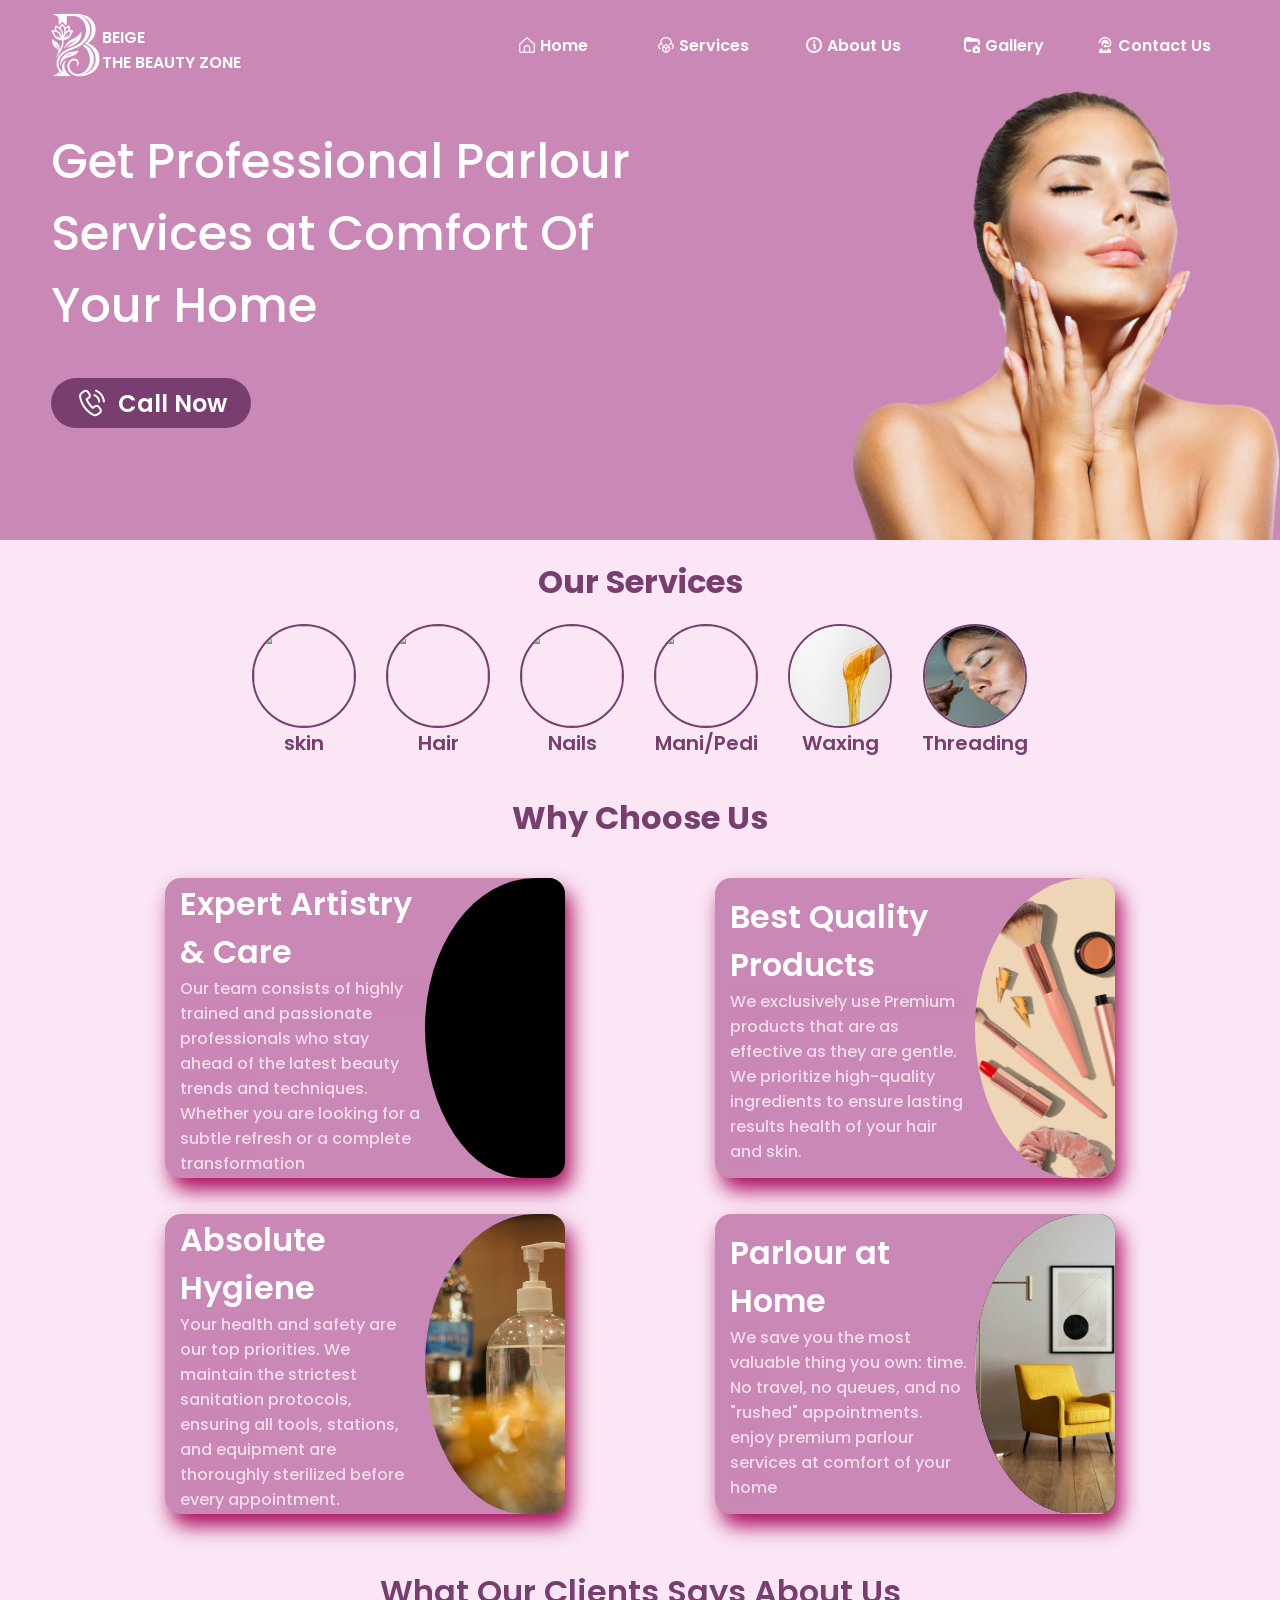
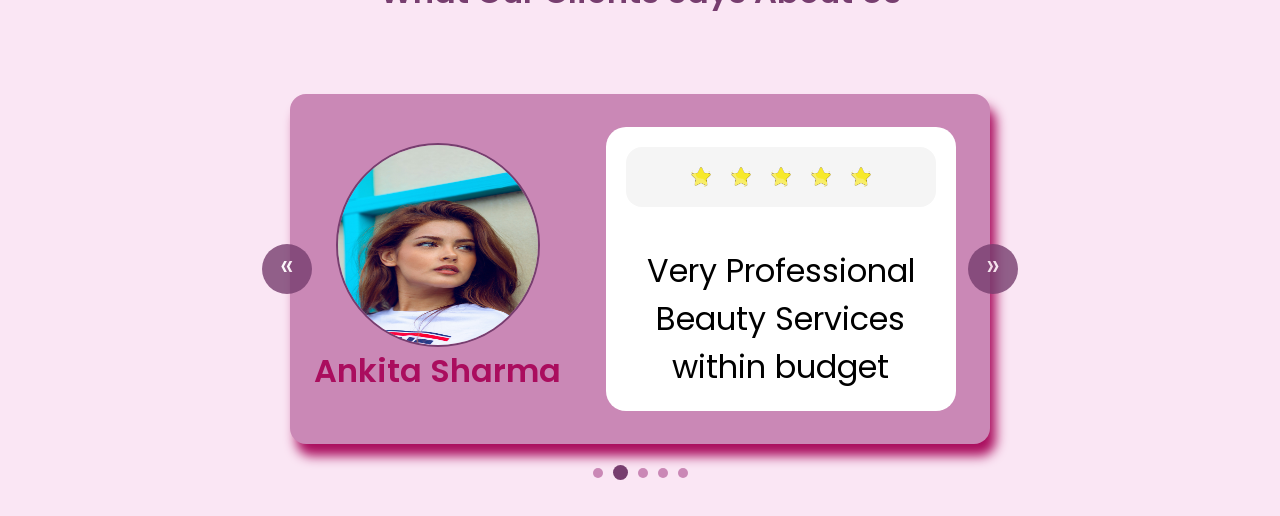
==== index.html @ d98c2f1d "design the testimonial section make it responsive add sliding functionality in testimonial cards des" ====
<!DOCTYPE html>
<html lang="en">

<head>
    <meta charset="UTF-8">
    <meta name="viewport" content="width=device-width, initial-scale=1.0">
    <title>Beige Home</title>
    <link rel="stylesheet" href="style.css">
    <script src="script.js" defer></script>
</head>

<body>
    <div class="loading">
        <h1> Loading Please Wait</h1>
    </div>

    <nav>
        <div class="navContainer">
            <div class="logo">
                <img src="images/logo_beige.png" alt="">
                <div class="logoText">
                    <p>BEIGE</p>
                    <P>THE BEAUTY ZONE</P>
                </div>
            </div>

            <div class="menus">
                <ul>
                    <li><a href=""><img src="images/UI_ICONS/home.png" alt="">Home</a></li>
                    <li><a href=""><img src="images/UI_ICONS/box-headphone.png" alt="">Services</a></li>
                    <li><a href=""><img src="images/UI_ICONS/info.png" alt="">About Us</a></li>
                    <li><a href=""><img src="images/UI_ICONS/folder-camera.png" alt="">Gallery</a></li>
                    <li><a href=""><img src="images/UI_ICONS/customer-service.png" alt="">Contact Us</a></li>
                </ul>

            </div>
            <div class="menuBtn">
                <div class="bar"></div>
                <div class="bar"></div>
                <div class="bar"></div>
            </div>
            <div class="sidebar">
                <ul>
                    <li><a href=""><img src="images/UI_ICONS/home.png" alt="">Home</a></li>
                    <li><a href=""><img src="images/UI_ICONS/box-headphone.png" alt="">Services</a></li>
                    <li><a href=""><img src="images/UI_ICONS/info.png" alt="">About Us</a></li>
                    <li><a href=""><img src="images/UI_ICONS/folder-camera.png" alt="">Gallery</a></li>
                    <li><a href="blank"><img src="images/UI_ICONS/customer-service.png" alt="">Contact Us</a></li>
                </ul>
            </div>
        </div>
    </nav>
    <div class="heroSection">

        <h1 class="heroText"> Get Professional Parlour Services at Comfort Of Your Home</h1>

        <div class="callBtn">
            <img src="images/UI_ICONS/phone (1).png" alt="">
            <p>Call Now</p>
        </div>
    </div>

    <div class="serviceSection">
        <h1>Our Services</h1>
        <div class="serviceContainer">
            <div class="btn">
                <img class="skin round" src="images/servicehome/skin.jpg" loading="lazy"></img>
                <p class="serviceText">skin</p>
            </div>
            <div class="btn">
                <img class="hair round" src="images/servicehome/hair.jpg" loading="lazy"></img>
                <p class="serviceText">Hair</p>
            </div>
            <div class="btn">
                <img class="nails round" src="images/servicehome/nails.jpg" loading="lazy"></img>
                <p class="serviceText">Nails</p>
            </div>
            <div class="btn">
                <img class="mani round" src="images/servicehome/manipedi.jpg" loading="lazy"></img>
                <p class="serviceText">Mani/Pedi</p>
            </div>
            <div class="btn">
                <img class="waxing round" src="images/servicehome/waxing.jpg" loading="lazy"></img>
                <p class="serviceText">Waxing</p>
            </div>
            <div class="btn">
                <img class="threading round" src="images/servicehome/threading.jpg" loading="lazy"></img>
                <p class="serviceText">Threading</p>
            </div>
        </div>
    </div>

    <div class="section3">
        <h1>Why Choose Us</h1>
        <div class="card_container">
            <div class="card c1">
                <div class="desc">
                    <h1 class="heading">Expert Artistry & Care</h1>
                    <p class="para">Our team consists of highly
                        trained and passionate
                        professionals who stay
                        ahead of the latest beauty
                        trends and techniques.
                        Whether you are looking for
                        a subtle refresh or a complete
                        transformation</p>
                </div>
                <div class="card_image"></div>
            </div>
            <div class="card c2">
                <div class="desc">
                    <h1 class="heading">Best Quality Products</h1>
                    <p class="para">
                        We exclusively use
                        Premium products that are as effective as they are gentle. We prioritize high-quality
                        ingredients to
                        ensure lasting results health of your hair and skin.
                    </p>
                </div>
                <div class="card_image"></div>
            </div>
            <div class="card c3">
                <div class="desc">
                    <h1 class="heading">Absolute Hygiene</h1>
                    <p class="para">Your health and safety are our top priorities.
                        We maintain the strictest sanitation protocols,
                        ensuring all tools, stations, and equipment are
                        thoroughly sterilized before every appointment. </p>
                </div>
                <div class="card_image"></div>
            </div>
            <div class="card c4">
                <div class="desc">
                    <h1 class="heading">Parlour at Home</h1>
                    <p class="para">We save you the most valuable thing you own: time.
                        No travel, no queues, and no "rushed" appointments.
                        enjoy premium parlour services at comfort of your home </p>
                </div>
                <img class="card_image">
            </div>
        </div>
    </div>
    </div>
    <!-- Testimonial section design -->

    <div class="testimonial_section">
        <h1>What Our Clients Says About Us</h1>
        <div class="testimonial_container_1">
            <div class="prev">&laquo; </div>
            
                <div class="cardslides display fade">
                    <div class="customer_info">
                        <img src="images/testimonial/ayo-ogunseinde-6W4F62sN_yI-unsplash (1).jpg" alt=""
                            class="customerImage" loading="lazy">
                        <h1 class="cname">Ankita Sharma</h1>
                    </div>
                    <div class="reviewSection">
                        <div class="reviewStar">
                            <img src="images/testimonial/—Pngtree—gold star clipart vector_9101908.png" alt="">
                            <img src="images/testimonial/—Pngtree—gold star clipart vector_9101908.png" alt="">
                            <img src="images/testimonial/—Pngtree—gold star clipart vector_9101908.png" alt="">
                            <img src="images/testimonial/—Pngtree—gold star clipart vector_9101908.png" alt="">
                            <img src="images/testimonial/—Pngtree—gold star clipart vector_9101908.png" alt="">
                        </div>
                        <div class="review_text">Very Professional
                            Beauty Services
                            within budget
                        </div>
                    </div>
                </div>
                <div class="cardslides fade">
                    <div class="customer_info">
                        <img src="images/testimonial/ayo-ogunseinde-6W4F62sN_yI-unsplash (1).jpg" alt=""
                            class="customerImage" loading="lazy">
                        <h1 class="cname">Ankita Sharma</h1>
                    </div>
                    <div class="reviewSection">
                        <div class="reviewStar">
                            <img src="images/testimonial/—Pngtree—gold star clipart vector_9101908.png" alt="">
                            <img src="images/testimonial/—Pngtree—gold star clipart vector_9101908.png" alt="">
                            <img src="images/testimonial/—Pngtree—gold star clipart vector_9101908.png" alt="">
                            <img src="images/testimonial/—Pngtree—gold star clipart vector_9101908.png" alt="">
                            <img src="images/testimonial/—Pngtree—gold star clipart vector_9101908.png" alt="">
                        </div>
                        <div class="review_text">Very Professional
                            Beauty Services
                            within budget
                        </div>
                    </div>
                </div>
                <div class="cardslides fade">
                    <div class="customer_info">
                        <img src="images/testimonial/ayo-ogunseinde-6W4F62sN_yI-unsplash (1).jpg" alt=""
                            class="customerImage" loading="lazy">
                        <h1 class="cname">Ankita Sharma</h1>
                    </div>
                    <div class="reviewSection">
                        <div class="reviewStar">
                            <img src="images/testimonial/—Pngtree—gold star clipart vector_9101908.png" alt="">
                            <img src="images/testimonial/—Pngtree—gold star clipart vector_9101908.png" alt="">
                            <img src="images/testimonial/—Pngtree—gold star clipart vector_9101908.png" alt="">
                            <img src="images/testimonial/—Pngtree—gold star clipart vector_9101908.png" alt="">
                            <img src="images/testimonial/—Pngtree—gold star clipart vector_9101908.png" alt="">
                        </div>
                        <div class="review_text">Very Professional
                            Beauty Services
                            within budget
                        </div>
                    </div>
                </div>
                <div class="cardslides fade">
                    <div class="customer_info">
                        <img src="images/testimonial/ayo-ogunseinde-6W4F62sN_yI-unsplash (1).jpg" alt=""
                            class="customerImage" loading="lazy">
                        <h1 class="cname">Ankita Sharma</h1>
                    </div>
                    <div class="reviewSection">
                        <div class="reviewStar">
                            <img src="images/testimonial/—Pngtree—gold star clipart vector_9101908.png" alt="">
                            <img src="images/testimonial/—Pngtree—gold star clipart vector_9101908.png" alt="">
                            <img src="images/testimonial/—Pngtree—gold star clipart vector_9101908.png" alt="">
                            <img src="images/testimonial/—Pngtree—gold star clipart vector_9101908.png" alt="">
                            <img src="images/testimonial/—Pngtree—gold star clipart vector_9101908.png" alt="">
                        </div>
                        <div class="review_text">Very Professional
                            Beauty Services
                            within budget
                        </div>
                    </div>
                </div>
                <div class="cardslides fade">
                    <div class="customer_info">
                        <img src="images/testimonial/ayo-ogunseinde-6W4F62sN_yI-unsplash (1).jpg" alt=""
                            class="customerImage" loading="lazy">
                        <h1 class="cname">Ankita Sharma</h1>
                    </div>
                    <div class="reviewSection">
                        <div class="reviewStar">
                            <img src="images/testimonial/—Pngtree—gold star clipart vector_9101908.png" alt="">
                            <img src="images/testimonial/—Pngtree—gold star clipart vector_9101908.png" alt="">
                            <img src="images/testimonial/—Pngtree—gold star clipart vector_9101908.png" alt="">
                            <img src="images/testimonial/—Pngtree—gold star clipart vector_9101908.png" alt="">
                            <img src="images/testimonial/—Pngtree—gold star clipart vector_9101908.png" alt="">
                        </div>
                        <div class="review_text">Very Professional
                            Beauty Services
                            within budget
                        </div>
                    </div>
                </div>
            
            <div class="next">&raquo;</div>
            <div class="dot_container">
                <div class="dot activeDot"></div>
                <div class="dot"></div>
                <div class="dot"></div>
                <div class="dot"></div>
                <div class="dot"></div>
            </div>
        </div>

    </div>


</body>

</html>
---- style.css ----
@import url('https://fonts.googleapis.com/css2?family=Poppins:ital,wght@0,100;0,200;0,300;0,400;0,500;0,600;0,700;0,800;0,900;1,100;1,200;1,300;1,400;1,500;1,600;1,700;1,800;1,900&display=swap');
*{ margin: 0;
 padding: 0;
 font-size: 16px;
}



:root{
    --primary_color:#CA88B6;
    --secondary_color:#FAE6F4;
    --text:white;
    --secondary_text:#FAE6F4;
    --btn_color:#773E6F;
    --shadow1:#AA0D5E;
}



body{
    max-width:100vw;
    /* overflow: hidden; */
    font-family: 'Poppins', sans-serif;
     -webkit-tap-highlight-color: transparent;
     background-color: var(--secondary_color);
    
}
.loading{
    position: fixed;
    display: flex;
    width:100vw;
    height:100vh;
    display:flex;
    justify-content: center;
    align-items: center;
    background-color: var(--btn_color);
    z-index:99999

}

nav{
    max-width:100vw;
    height:10vh;
    background-color: var(--primary_color);
}

.logo{
    display:flex;
    align-items: center;
    /* margin:0 16px */
}

.logo>img{
    width:4vw;
    cursor:pointer
}
.logoText{
    margin-top: 10px;
    color:var(--text);
    font-size: 2rem;
    display: flex;
    flex-direction: column;
    align-items: flex-start ;
    font-weight: 600;
}

.navContainer{
    max-width:100vw;
    height:10vh;
    display: flex;
    align-items: center;
    justify-content: space-between;
    background-color: var(--primary_color);
    margin:   0 4vw;
}
.menus{
    
    display: flex;
    align-items: center;
    justify-content: space-between;
    background: var(--primary_color);
}

.menus>ul{
    
    display: flex;
    align-items: center;
    list-style-type: none;
      
}
.menus>ul>li{
    display: flex;
    justify-content: center;
    
    /* padding:20px 10px; */
   
}
.menus>ul>li:hover{
    background: var(--btn_color);
   
     transition: all 1s ease-in-out;
}
.menus>ul>li>a{
    width:150px;
    height:8vh;
    text-decoration: none;
    color:var(--text);
    display: flex;
    align-items: center;
    justify-content: center;
    gap:5px;
    font-weight: 600;
}

.menus>ul>li>a>img{
    width:16px;
}

.menuBtn>.bar{
    
    width:30px;
    height:5px;
    background-color: #fff;

    border-radius:5px;
}
.menuBtn{
    
    z-index: 999;
    display: flex;
    flex-direction: column;
    gap:5px;
    margin-right:4vw;
    display: none;
    align-items: flex-end;
    cursor: pointer;
}
.bar:nth-child(2){
    width:35px;
    
}

.sidebar{
    transition: all 1s ease;
    position: absolute;
    width:50vw;
    height:100vh;
    top:0vh;
    right:0px;
    display: flex;
    flex-direction: column;
    background-color: var(--primary_color);
    display: none;
    opacity: 0.7;
    backdrop-filter: blur(10px);
    
    
}
.sidebar>ul{
    margin-top:10vh;
    list-style-type: none;
    display: flex;
    flex-direction: column;
    gap:5px;
    align-items: center;
    justify-content: center;
}
.sidebar>ul>li>a>img{
    width:16px;
}
.sidebar>ul>li{
    
   
    cursor: pointer;
}
.sidebar>ul>li:hover{
    background-color: var(--btn_color);
}
.sidebar>ul>li>a{
     width:50vw;
    height: 50px;
    color:var(--text);
    text-decoration: none;
    display: flex;
    align-items: center;
    gap:5px;
    justify-content: center;
    font-weight: 600;
    
}
/* hero Section design */
.heroSection{
    background-color: var(--primary_color);
    max-width: 100vw;
    min-height:50vh;
    background-image: url(images/hero_section_image_mobile.png);
    background-size: contain;
    background-repeat: no-repeat;
    
    background-position:  right bottom ;

}

.heroText{
    margin-left:4vw;
    padding-top: 4vh;
    width: 50vw;
    font-size: 3rem;
    font-weight: 500;
    color:var(--text);
    pointer-events: none;
    user-select: none;
    --webkit-user-select:none;
}

.callBtn{
    width:200px;
    height:50px;
    display: flex;
    background-color: var(--btn_color);
    margin: 4vh 4vw;
    align-items: center;
    justify-content: center;
    border-radius: 50px;
    cursor: pointer;
    user-select: none;
    --webkit-user-select:none;
    gap:10px;
   
}
.callBtn>img{
    width:32px;
}
.callBtn>p{
    font-size: 24px;
    font-weight: 600;
    color:var(--text);
}
.callBtn:hover{
    box-shadow: 4px 6px 4px var(--shadow1);
    position: relative;
    right:-4px;
    transition: 1s ease-in-out; 
}

/* Service Section Design */

.serviceSection{
    padding:2vh 2vw;
    margin-top: 0;
    background-color: var(--secondary_color);
    max-width:100vw ;
    display: flex;
    gap:2vh;
    flex-direction: column;
    justify-content: center;
    align-items: center;
}

.serviceSection>h1{
    font-size: 32px;
    color:var(--btn_color);
}
.serviceContainer{
    max-width: 100vw;
    display: flex;
   
    gap:30px;
    justify-content: space-evenly;
    flex-wrap: wrap;
    
     
    
}

.round{
    width:100px;
    height:100px;
    border:2px solid var(--btn_color);
    border-radius: 50%;
    
}
.round:hover{
    box-shadow: 4px 4px 6px var(--shadow1);
    /* border:3px solid var(--btn_color) */
    position: relative;
    top:-10px;
    transition: ease-in-out;
}
.serviceText{
    
    
    color:var(--btn_color);
    font-size: 20px;
    font-weight: 600;
    display: block;
    padding:0px auto;
    text-align: center;
    justify-content: center;
}
.btn{
    
    display: flex;
    flex-direction: column;
    flex-wrap: wrap;
    align-items: center;
    cursor: pointer;
    user-select: none;
}

/* why choose us section design */
.section3{
    user-select: none;
    -webkit-user-select:none;
    display: flex;
    justify-content: space-between;
    flex-direction: column;
    padding-top: 2vh;
    padding-bottom: 2vh;
}
.section3>h1{
    text-align: center;
    font-size: 32px;
    color: var(--btn_color);
}
.card_container{
    display: flex;
    justify-content: space-evenly;
    gap:4vh;
    flex-wrap: wrap;
    padding : 4vh 4vw;

}
.card{
    user-select: none;
    position: relative;
    
    cursor: pointer;
    width:400px;
    height:300px;
    background: var(--primary_color);
    display: flex;
    justify-content: space-between;
    overflow: hidden;
    border-radius: 16px;
    box-shadow: 6px 12px 20px var(--shadow1);
    
}
.card:hover{
    top:-10px;
    transition: all 5ms ease-out;
    
}
.desc{
    width:60%;
    display: flex;
    flex-direction: column;
    justify-content: center;
    padding:15px;
}
.desc>h1{
    font-size: 32px;
    color:white;
    font-weight: 600;
   
}
.desc>p{
    font-family: poppins;
    font-weight: 500;
    color:white;
    opacity: 0.7;
}
.card_image{
    width:55%;
    height:100%;
    background: #000;
    border-top-left-radius: 100%;
    border-bottom-left-radius: 90% 100%;
    position: absolute;
    object-fit: cover;
    right:-20%;
    ;
    background-size: cover;
    background-position: -80px;
    background-repeat: no-repeat;
   
}
.c1>.card_image{
    background-image: url(images/card_images/makeup-artist-applying-makeup-by-brush.jpg);
}
.c2>.card_image{
    background-image: url(images/card_images/products.jpg);
}
.c3>.card_image{
    background-image: url(images/card_images/hygine.jpg);
     background-position: -150px;
}
.c4>.card_image{
    background-image: url(images/card_images/home.jpg);
}

/* testimonial section design */

.testimonial_section{
    max-width:100vw;
    /* min-height: 50vh; */
    background-color: var(--secondary_color);
    display: flex ;
    flex-direction: column;
    align-items: center;
    margin-bottom: 4vh;


}

.testimonial_section>h1{
    font-size: 32px;
    font-weight: 600;
    color:var(--btn_color);
    max-width: 80vw;
    text-align: center;
    
}
.testimonial_container_1{
    position: absolute;
    margin-top:10vh;
    max-width:100vw;
   
    overflow: hidden;
  
    /* background-color: #fff; */
    display: flex;
    align-items: center;
    justify-content: center;
    margin-bottom: 5vh;
    padding-bottom: 4vh;

}
.cardslides{
    margin:  4vh 0vw;
    width:700px;
    min-height:350px;
    display: flex;
    flex-wrap: wrap;
   
    display: flex;
   align-items: center;
   justify-content: space-evenly;
   background-color: var(--primary_color);
   border-radius: 16px;
   gap: 10px;
   display: none;
   box-shadow: 6px 12px 12px var(--shadow1);
}
.customer_info{
    display:flex;
    flex-direction: column;
    align-items: center;

}
.customerImage{
    width:200px;
    height:200px;
    border-radius: 50%;
    border: 2px solid var(--btn_color)
} 
.cname{
    font-size:32px;
    font-weight: 600;
    color:var(--shadow1);
    text-align: center;
}
.review_text{
    font-size: 32px;
    font-weight: 400;
   text-align: center;
    color:black;
    padding:20px;
}
.reviewStar{
    display: flex;
    justify-content: center;
    gap:20px;
    padding:20px;
    background-color: whitesmoke;
    margin:  20px;
    border-radius: 16px;
}
.reviewStar>img{
    width:20px;
}
.reviewSection{
    width:50%;
    height:90%;
    background-color: var(--text);
    display: flex;
    flex-direction: column;
   
    /* align-items: center; */
    border-radius: 20px;
    margin:10px;

}
.prev,.next{
    width:50px;
    height:50px;
    background-color: #773E6F;
    border-radius: 50%;
    font-size: 30px;
    color: white;
    text-align: center;
    flex-shrink: 0;
    cursor: pointer;
    z-index: 999;
    opacity: 0.8;
}

.prev:hover,.next:hover{
    opacity: 1;
}
.prev{
    position: relative;
    left:22px;
}
.next{
    position: relative;
    right:22px;
}
.dot_container{
    max-width: 100vw;
    display: flex;
    justify-content: center;
    margin: 20px;
    gap:10px;
    position: absolute;
    bottom:-20px;
    padding-bottom: 4vh;
    align-items: center;
    box-sizing: border-box;
}
.dot{
   
    width:10px;
    height:10px;
    background-color: var(--primary_color);
    border-radius: 50%;
}
.activeDot{
    width:15px;
    height:15px;
    background-color:var(--btn_color);
}

.display{
    display:flex;
}
.fade{
    animation-name:fade;
    animation-duration: 1.5s;
}

@keyframes fade{
    0%{
        transform: translateX(100%);
        opacity:0;
    }
    100%{
        transform: translateX((0%));
      
    }

}

@media (max-width:900px){
    .navContainer{
        justify-content: space-between;
   
    }
    .logo{
        margin: 4vw;
    }
    .logo>img{
        width:50px;
    }
    .logo>.logoText{
        font-size: 20px;
    }
    .menus{
        display:none
    }
    .menuBtn{
        display: flex;
    }
    .activeBar{
        display:flex;
    }

    .bar1{
         transition: all 0.5s ease-in-out;
        transform-origin: left 1.5px;
        transform:  rotate(45deg);
    }
    .bar2{
        transition: all 0.5s ease-in-out;
        width:30px; 
        transform-origin: center 5.5px;       
        transform:  rotate(-45deg);
    }
    .mbar{
        display: none;
    }


    /* hero section for small screen */

    .heroSection{
       
        background-size: 60vw;
        
        background-position: bottom right;
    }
    .heroText{
        width: 70vw;
        font-size: 2rem;
        line-height: 3rem ;
        font-weight: 600;
        margin-left: 7vw;
    }
    .callBtn>p{
        font-size: 1rem;
        font-weight: 700;

    }
    .callBtn{
        margin-top:6vh;
        margin-left: 7vw;
        width:200px;
        margin-bottom: 2vh;
    }
    .testimonial_container_1{
        max-width:100vw;
    }

    /* making the testiomonial side responsive */
    .cardslides{
        width:80vw;
        /* background-color: #fff; */

        
    }
    .customer_info{
        margin-top: 20px;
    }
    .reviewSection{
        width:90%;
        margin-bottom: 20px;
    }
    .prev{
        left: 20px;
    }
    .next{
        right:20px
    }
}
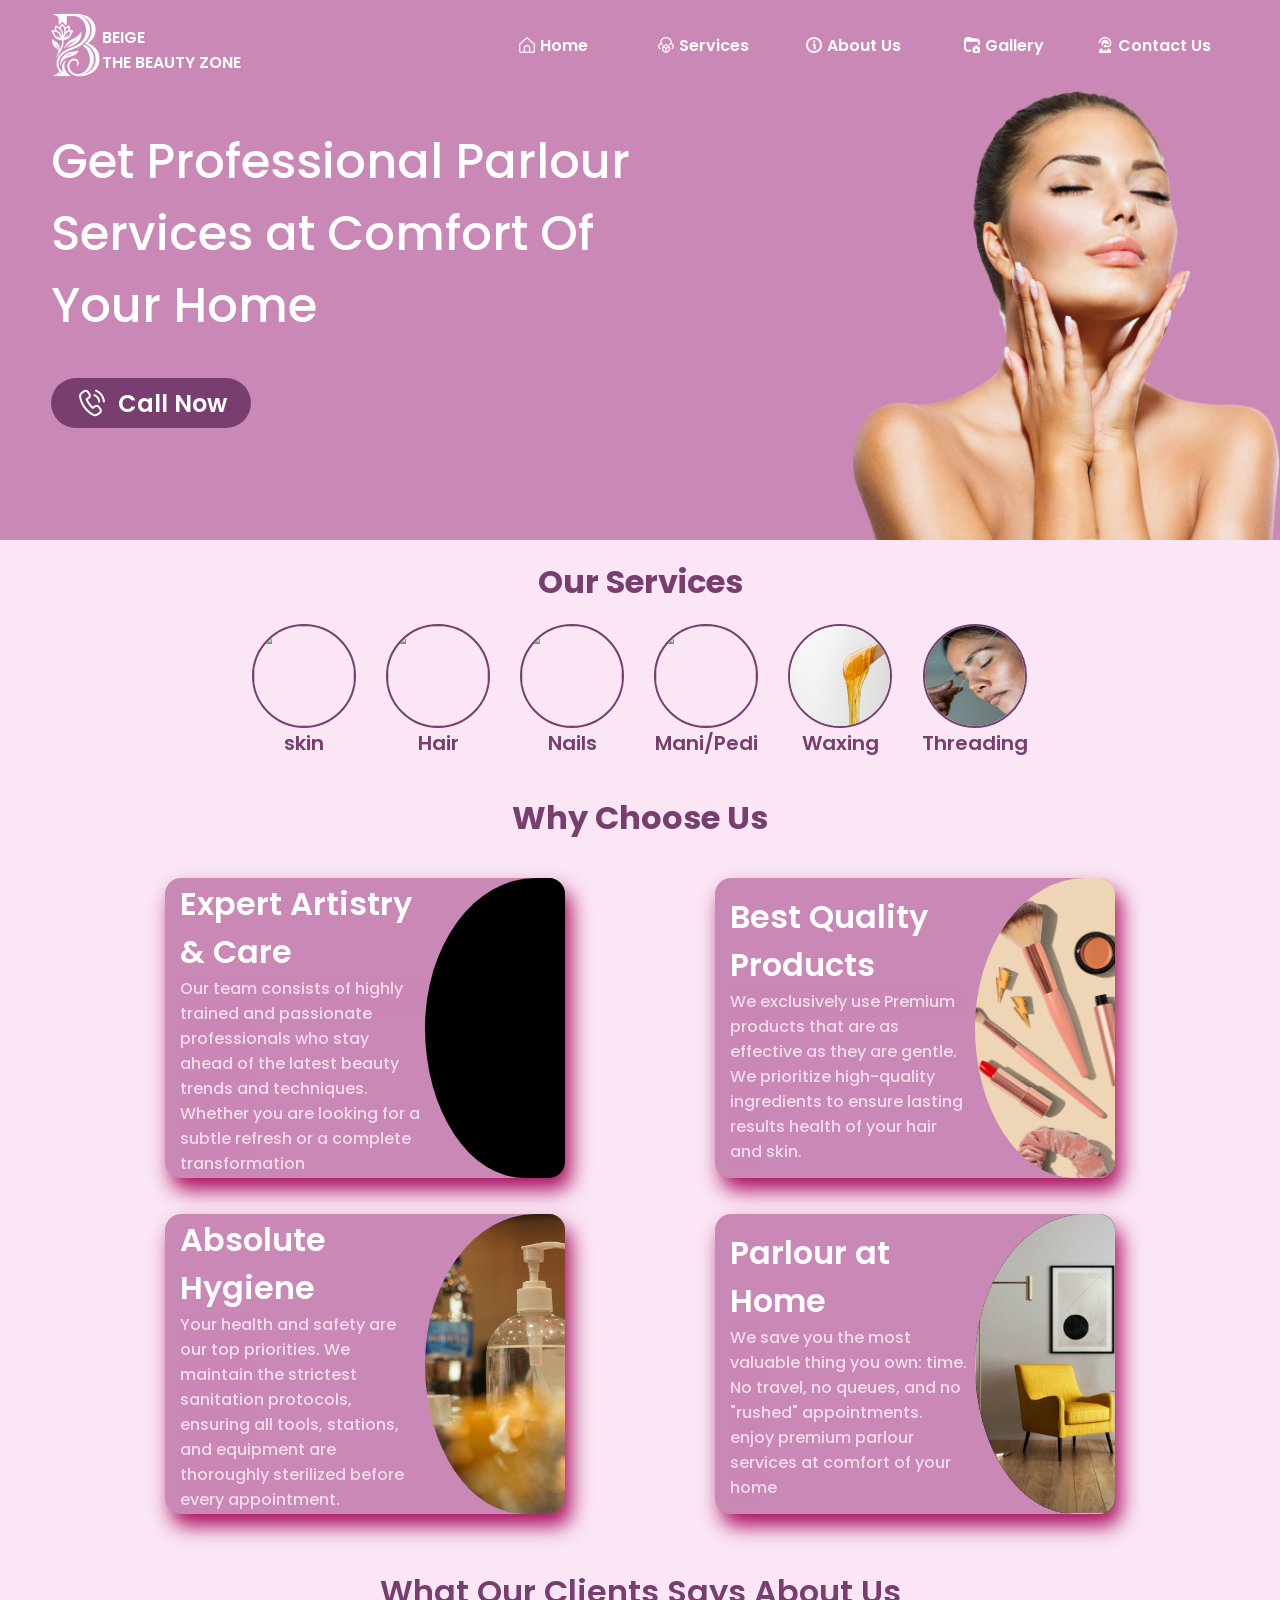
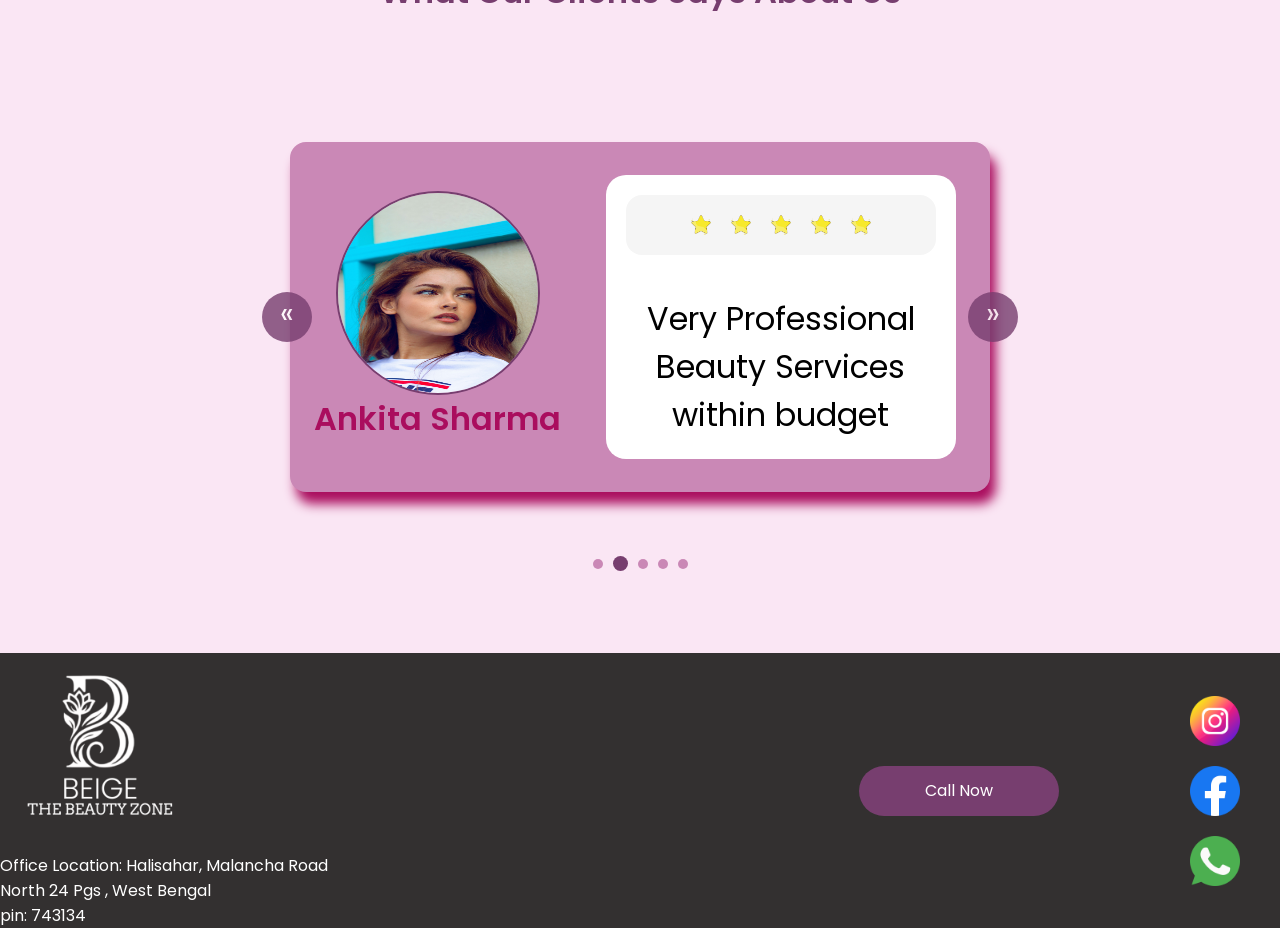
==== commit 4aca6651: "Footer Section Designed for home Page" ====
--- a/index.html
+++ b/index.html
@@ -250,17 +250,39 @@
                 </div>
             
             <div class="next">&raquo;</div>
-            <div class="dot_container">
+           
+        </div>
+         <div class="dot_container">
                 <div class="dot activeDot"></div>
                 <div class="dot"></div>
                 <div class="dot"></div>
                 <div class="dot"></div>
                 <div class="dot"></div>
             </div>
-        </div>
-
-    </div>
-
+
+    </div>
+<footer>
+    <div class="fsection1">
+        <img src="images/footerSection/beigeLogo.png" alt="">
+        <p class="adress">Office Location: 
+            Halisahar,
+            Malancha Road<br>
+            North 24 Pgs ,
+            West Bengal<br>
+            pin: 743134
+        </p>
+        
+    </div>
+    <div class="fsection2">
+        <div class="callBtn">Call Now</div>
+        <div class="social_media">
+            <img src="images/footerSection/instagram.png" alt="" class="insta">
+            <img src="images/footerSection/facebook.png" alt="" class="facebook">
+            <img src="images/footerSection/whatsapp.png " alt="" class="whatsapp">
+        </div>
+
+    </div>
+</footer>
 
 </body>
 
--- a/style.css
+++ b/style.css
@@ -39,9 +39,11 @@
 }
 
 nav{
+   
     max-width:100vw;
     height:10vh;
     background-color: var(--primary_color);
+   
 }
 
 .logo{
@@ -142,7 +144,7 @@
 
 .sidebar{
     transition: all 1s ease;
-    position: absolute;
+    position: fixed;
     width:50vw;
     height:100vh;
     top:0vh;
@@ -153,7 +155,7 @@
     display: none;
     opacity: 0.7;
     backdrop-filter: blur(10px);
-    
+    z-index: 1;
     
 }
 .sidebar>ul{
@@ -422,18 +424,19 @@
     
 }
 .testimonial_container_1{
-    position: absolute;
+    /* position: absolute; */
     margin-top:10vh;
     max-width:100vw;
-   
+    box-sizing: border-box;
     overflow: hidden;
   
     /* background-color: #fff; */
     display: flex;
-    align-items: center;
-    justify-content: center;
-    margin-bottom: 5vh;
-    padding-bottom: 4vh;
+  
+    align-items: center;
+    justify-content: center;
+    margin-bottom: 2vh;
+    
 
 }
 .cardslides{
@@ -495,8 +498,6 @@
     background-color: var(--text);
     display: flex;
     flex-direction: column;
-   
-    /* align-items: center; */
     border-radius: 20px;
     margin:10px;
 
@@ -509,7 +510,6 @@
     font-size: 30px;
     color: white;
     text-align: center;
-    flex-shrink: 0;
     cursor: pointer;
     z-index: 999;
     opacity: 0.8;
@@ -527,13 +527,13 @@
     right:22px;
 }
 .dot_container{
-    max-width: 100vw;
-    display: flex;
-    justify-content: center;
-    margin: 20px;
+    margin-top: -100px;
+    display: flex;
+    justify-content: center;
+    margin: 10px;
     gap:10px;
-    position: absolute;
-    bottom:-20px;
+    /* position: absolute; */
+    bottom:20px;
     padding-bottom: 4vh;
     align-items: center;
     box-sizing: border-box;
@@ -557,6 +557,48 @@
 .fade{
     animation-name:fade;
     animation-duration: 1.5s;
+}
+
+/* footer section design */
+
+footer{
+    max-width: 100vw;
+    box-sizing: border-box;
+    background-color: #333030;
+    display: flex;
+    align-items: center;
+    justify-content: space-between;
+}
+.fsection1{
+    width:40%;
+    color:white;
+    display: flex;
+    align-items: center;
+    flex-wrap: wrap;
+   
+}
+
+.fsection2{
+    width:40%;
+    color:white;
+    display: flex;
+    align-items: center;
+    flex-wrap: wrap;
+    justify-content: space-around;
+}
+.fsection1>img{
+    width: 200px;
+}
+.social_media{
+    display: flex;
+    justify-content: space-evenly;
+    align-items: center;
+    flex-direction: column;
+    gap:20px;
+}
+.social_media>img{
+    width:50px;
+    cursor: pointer;
 }
 
 @keyframes fade{
@@ -661,8 +703,23 @@
     .next{
         right:20px
     }
-}
-
-
-
-
+
+
+    /* footer section mobile devive */
+
+    .fsection1{
+        justify-content: center;
+        gap:20px;
+    }
+    .fsection2{
+        
+        justify-content: center;
+        gap:20px;
+    }
+
+
+}
+
+
+
+
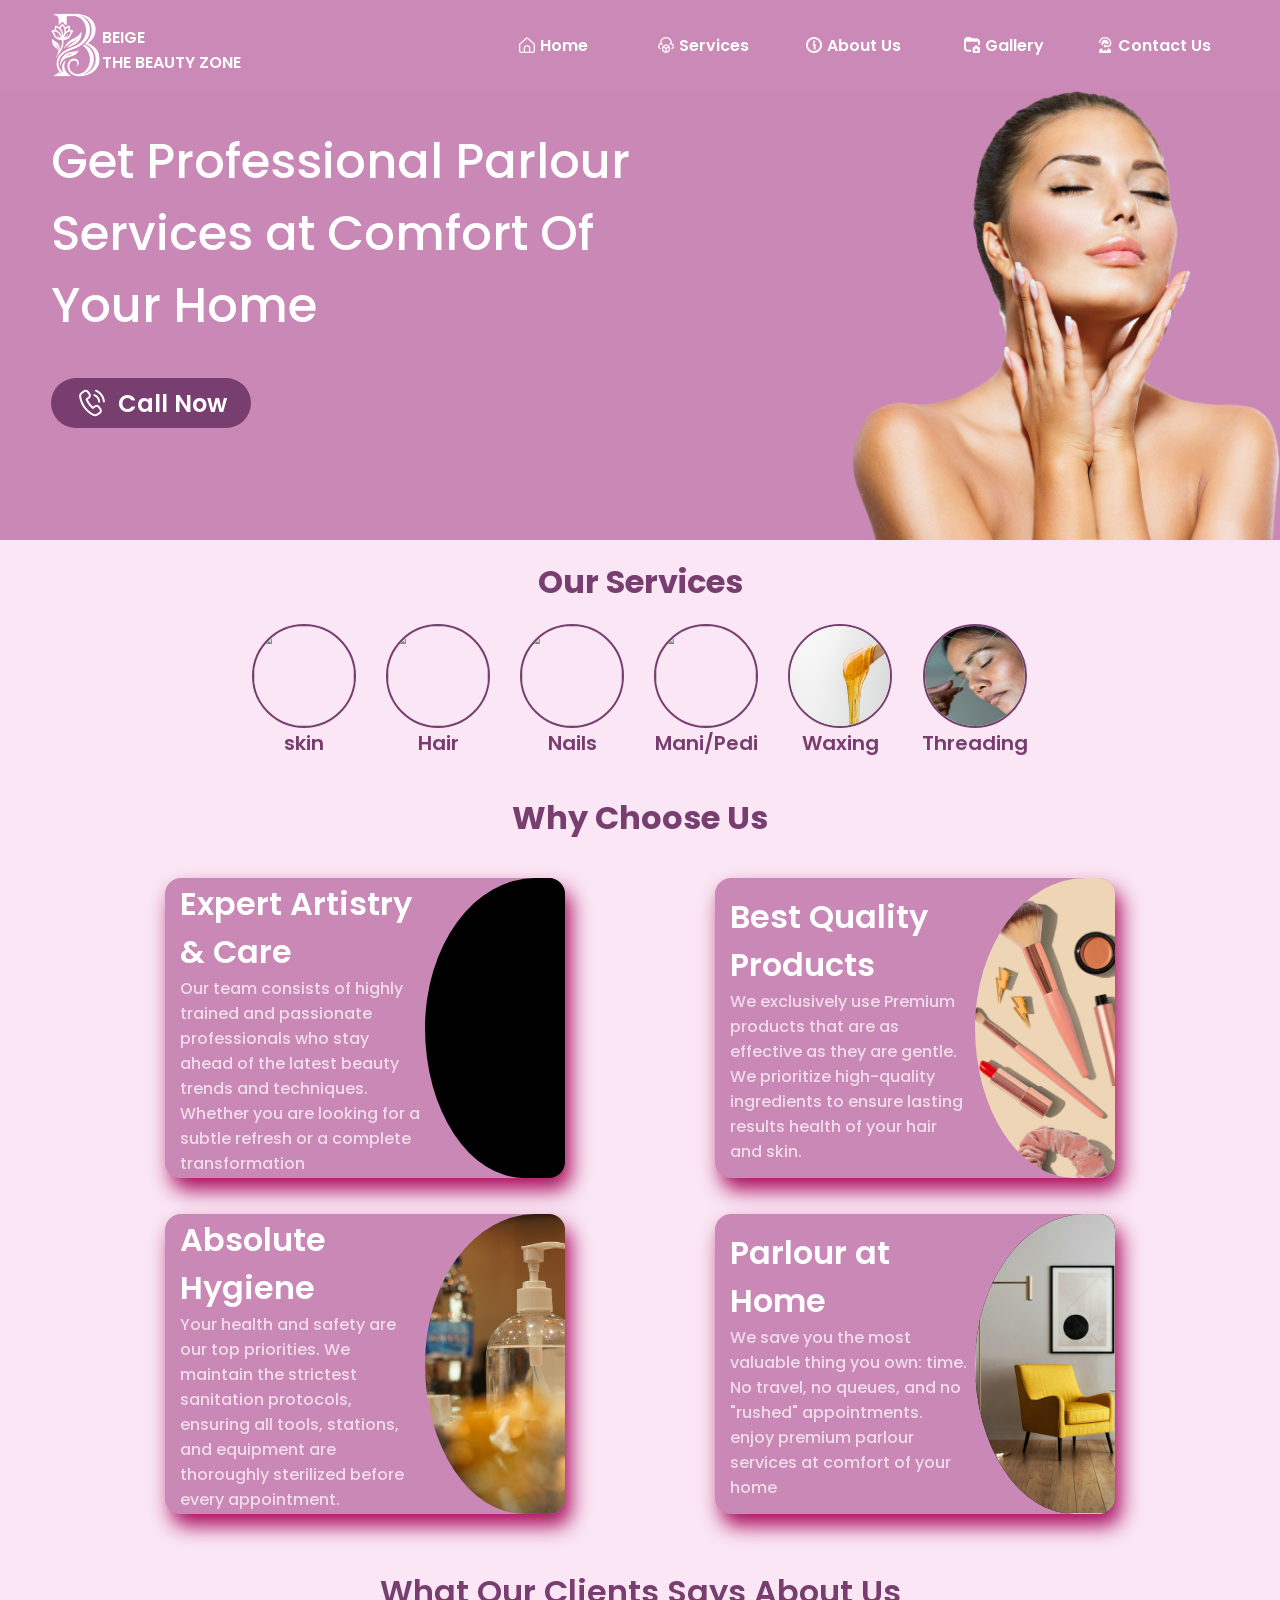
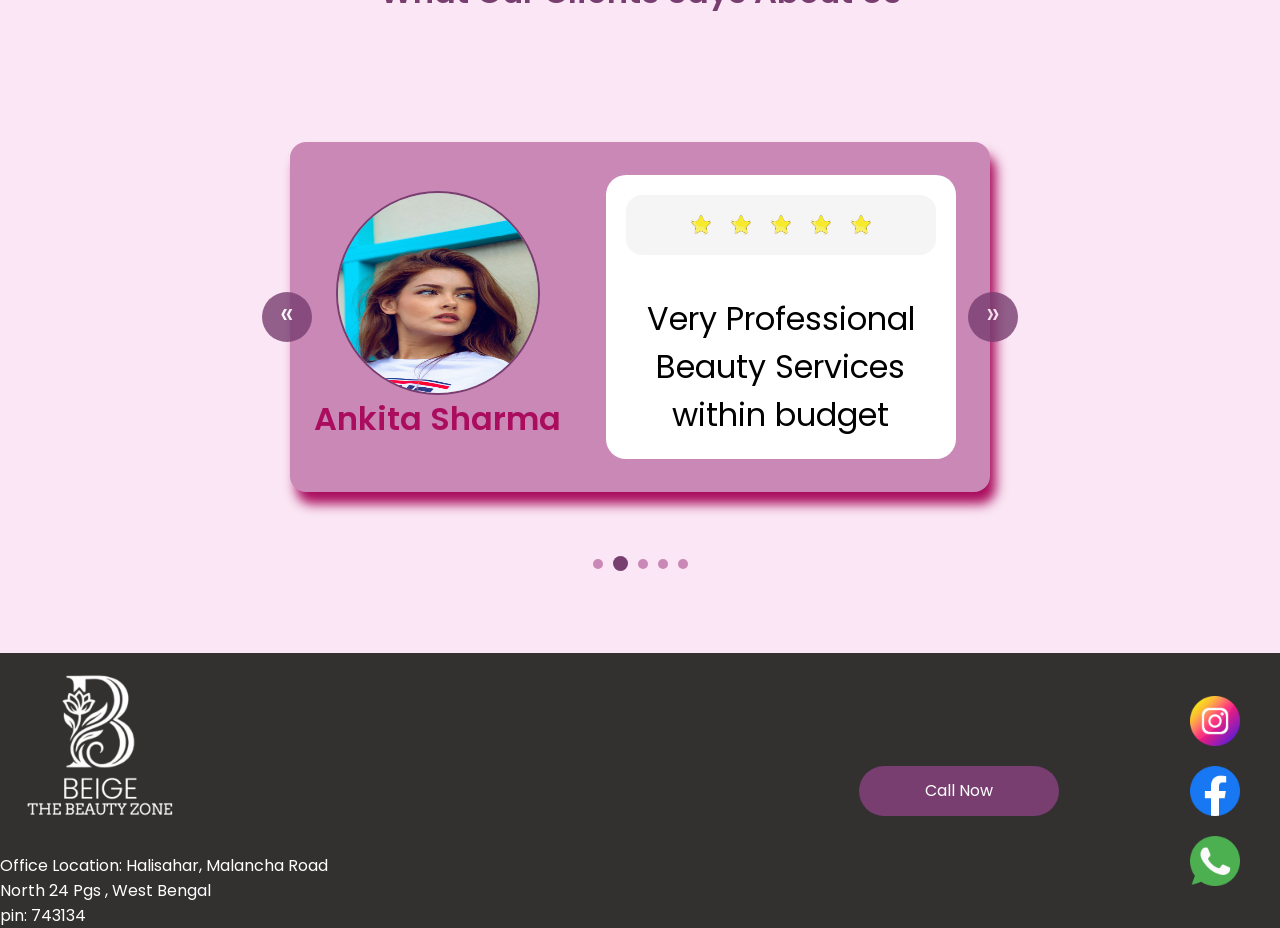
==== commit ed5a14fb: "create separate css and js file for pages and create service page ui" ====
--- a/index.html
+++ b/index.html
@@ -5,14 +5,16 @@
     <meta charset="UTF-8">
     <meta name="viewport" content="width=device-width, initial-scale=1.0">
     <title>Beige Home</title>
-    <link rel="stylesheet" href="style.css">
-    <script src="script.js" defer></script>
+    <link rel="stylesheet" href="./css/style.css">
+    <link rel="stylesheet" href="./css/index.css">
+    <script src="./js/script.js" defer></script>
+    <script src="./js/index.js" defer></script>
 </head>
 
 <body>
-    <div class="loading">
+    <!-- <div class="loading">
         <h1> Loading Please Wait</h1>
-    </div>
+    </div> -->
 
     <nav>
         <div class="navContainer">
@@ -27,7 +29,7 @@
             <div class="menus">
                 <ul>
                     <li><a href=""><img src="images/UI_ICONS/home.png" alt="">Home</a></li>
-                    <li><a href=""><img src="images/UI_ICONS/box-headphone.png" alt="">Services</a></li>
+                    <li><a href="services.html"><img src="images/UI_ICONS/box-headphone.png" alt="">Services</a></li>
                     <li><a href=""><img src="images/UI_ICONS/info.png" alt="">About Us</a></li>
                     <li><a href=""><img src="images/UI_ICONS/folder-camera.png" alt="">Gallery</a></li>
                     <li><a href=""><img src="images/UI_ICONS/customer-service.png" alt="">Contact Us</a></li>
@@ -42,7 +44,7 @@
             <div class="sidebar">
                 <ul>
                     <li><a href=""><img src="images/UI_ICONS/home.png" alt="">Home</a></li>
-                    <li><a href=""><img src="images/UI_ICONS/box-headphone.png" alt="">Services</a></li>
+                    <li><a href="services.html"><img src="images/UI_ICONS/box-headphone.png" alt="">Services</a></li>
                     <li><a href=""><img src="images/UI_ICONS/info.png" alt="">About Us</a></li>
                     <li><a href=""><img src="images/UI_ICONS/folder-camera.png" alt="">Gallery</a></li>
                     <li><a href="blank"><img src="images/UI_ICONS/customer-service.png" alt="">Contact Us</a></li>
--- a/css/style.css
+++ b/css/style.css
@@ -0,0 +1,332 @@
+@import url('https://fonts.googleapis.com/css2?family=Poppins:ital,wght@0,100;0,200;0,300;0,400;0,500;0,600;0,700;0,800;0,900;1,100;1,200;1,300;1,400;1,500;1,600;1,700;1,800;1,900&display=swap');
+*{ margin: 0;
+ padding: 0;
+ font-size: 16px;
+}
+
+
+
+:root{
+    --primary_color:#CA88B6;
+    --secondary_color:#FAE6F4;
+    --text:white;
+    --secondary_text:#FAE6F4;
+    --btn_color:#773E6F;
+    --shadow1:#AA0D5E;
+}
+
+
+
+body{
+    max-width:100vw;
+    /* overflow: hidden; */
+    font-family: 'Poppins', sans-serif;
+     -webkit-tap-highlight-color: transparent;
+     background-color: var(--secondary_color);
+    
+}
+.loading{
+    position: fixed;
+    display: flex;
+    width:100vw;
+    height:100vh;
+    display:flex;
+    justify-content: center;
+    align-items: center;
+    background-color: var(--btn_color);
+    z-index:99999
+
+}
+
+nav{
+    position: sticky;
+    top:0px;
+    max-width:100vw;
+    height:10vh;
+    background-color: var(--primary_color);
+    z-index: 9999;
+    backdrop-filter: blur(40px);
+    opacity: 0.99;
+}
+
+.logo{
+    display:flex;
+    align-items: center;
+    /* margin:0 16px */
+}
+
+.logo>img{
+    width:4vw;
+    cursor:pointer
+}
+.logoText{
+    margin-top: 10px;
+    color:var(--text);
+    font-size: 2rem;
+    display: flex;
+    flex-direction: column;
+    align-items: flex-start ;
+    font-weight: 600;
+}
+
+.navContainer{
+    max-width:100vw;
+    height:10vh;
+    display: flex;
+    align-items: center;
+    justify-content: space-between;
+    background-color: var(--primary_color);
+    margin:   0 4vw;
+}
+.menus{
+    
+    display: flex;
+    align-items: center;
+    justify-content: space-between;
+    background: var(--primary_color);
+}
+
+.menus>ul{
+    
+    display: flex;
+    align-items: center;
+    list-style-type: none;
+      
+}
+.menus>ul>li{
+    display: flex;
+    justify-content: center;
+    
+    /* padding:20px 10px; */
+   
+}
+.menus>ul>li:hover{
+    background: var(--btn_color);
+   
+     transition: all 1s ease-in-out;
+}
+.menus>ul>li>a{
+    width:150px;
+    height:8vh;
+    text-decoration: none;
+    color:var(--text);
+    display: flex;
+    align-items: center;
+    justify-content: center;
+    gap:5px;
+    font-weight: 600;
+}
+
+.menus>ul>li>a>img{
+    width:16px;
+}
+
+.menuBtn>.bar{
+    
+    width:30px;
+    height:5px;
+    background-color: #fff;
+
+    border-radius:5px;
+}
+.menuBtn{
+    
+    z-index: 999;
+    display: flex;
+    flex-direction: column;
+    gap:5px;
+    margin-right:4vw;
+    display: none;
+    align-items: flex-end;
+    cursor: pointer;
+}
+.bar:nth-child(2){
+    width:35px;
+    
+}
+
+.sidebar{
+    transition: all 1s ease;
+    position: fixed;
+    width:60vw;
+    height:100vh;
+    top:0vh;
+    right:0px;
+    display: flex;
+    flex-direction: column;
+    background-color:#a56697;
+    display: none;
+    opacity: 0.9;
+   backdrop-filter: blur(240px);
+   
+    
+}
+.sidebar>ul{
+    margin-top:10vh;
+    list-style-type: none;
+    display: flex;
+    flex-direction: column;
+    gap:5px;
+    align-items: center;
+    justify-content: center;
+}
+.sidebar>ul>li>a>img{
+    width:16px;
+}
+.sidebar>ul>li{
+    /* width:100%; */
+    height:70px;
+    margin: 0px auto;
+    cursor: pointer;
+    display: flex;
+    align-items: center;
+}
+.sidebar>ul>li:hover{
+    background-color: var(--btn_color);
+}
+.sidebar>ul>li>a{
+     width:50vw;
+    height: 50px;
+    color:var(--text);
+    text-decoration: none;
+    display: flex;
+    align-items: center;
+    gap:5px;
+    justify-content: center;
+    font-weight: 600;
+    
+}
+/* call button */
+
+.callBtn{
+    width:200px;
+    height:50px;
+    display: flex;
+    background-color: var(--btn_color);
+    margin: 4vh 4vw;
+    align-items: center;
+    justify-content: center;
+    border-radius: 50px;
+    cursor: pointer;
+    user-select: none;
+    --webkit-user-select:none;
+    gap:10px;
+   
+}
+.callBtn>img{
+    width:32px;
+}
+.callBtn>p{
+    font-size: 24px;
+    font-weight: 600;
+    color:var(--text);
+}
+.callBtn:hover{
+    box-shadow: 4px 6px 4px var(--shadow1);
+    position: relative;
+    right:-4px;
+    transition: 1s ease-in-out; 
+}
+
+footer{
+    max-width: 100vw;
+    box-sizing: border-box;
+    background-color: #333030;
+    display: flex;
+    align-items: center;
+    justify-content: space-between;
+}
+.fsection1{
+    width:40%;
+    color:white;
+    display: flex;
+    align-items: center;
+    flex-wrap: wrap;
+   
+}
+
+.fsection2{
+    width:40%;
+    color:white;
+    display: flex;
+    align-items: center;
+    flex-wrap: wrap;
+    justify-content: space-around;
+}
+.fsection1>img{
+    width: 200px;
+}
+.social_media{
+    display: flex;
+    justify-content: space-evenly;
+    align-items: center;
+    flex-direction: column;
+    gap:20px;
+}
+.social_media>img{
+    width:50px;
+    cursor: pointer;
+}
+
+@media (max-width:900px){
+    .navContainer{
+        justify-content: space-between;
+   
+    }
+    .logo{
+        margin: 4vw;
+    }
+    .logo>img{
+        width:50px;
+    }
+    .logo>.logoText{
+        font-size: 20px;
+    }
+    .menus{
+        display:none
+    }
+    .menuBtn{
+        display: flex;
+    }
+    .activeBar{
+        display:flex;
+    }
+
+    .bar1{
+         transition: all 0.5s ease-in-out;
+        transform-origin: left 1.5px;
+        transform:  rotate(45deg);
+    }
+    .bar2{
+        transition: all 0.5s ease-in-out;
+        width:30px; 
+        transform-origin: center 5.5px;       
+        transform:  rotate(-45deg);
+    }
+    .mbar{
+        display: none;
+    }
+
+
+    /* footer section mobile devive */
+    footer{
+        justify-content: space-evenly;
+    }
+
+    .fsection1{
+        
+        justify-content: center;
+        gap:20px;
+    }
+    .fsection2{
+        
+        justify-content: center;
+        gap:20px;
+    }
+
+
+}
+
+
+
+
--- a/css/index.css
+++ b/css/index.css
@@ -0,0 +1,440 @@
+@import url('https://fonts.googleapis.com/css2?family=Poppins:ital,wght@0,100;0,200;0,300;0,400;0,500;0,600;0,700;0,800;0,900;1,100;1,200;1,300;1,400;1,500;1,600;1,700;1,800;1,900&display=swap');
+*{ margin: 0;
+ padding: 0;
+ font-size: 16px;
+}
+
+
+
+:root{
+    --primary_color:#CA88B6;
+    --secondary_color:#FAE6F4;
+    --text:white;
+    --secondary_text:#FAE6F4;
+    --btn_color:#773E6F;
+    --shadow1:#AA0D5E;
+}
+
+
+
+body{
+    max-width:100vw;
+    /* overflow: hidden; */
+    font-family: 'Poppins', sans-serif;
+     -webkit-tap-highlight-color: transparent;
+     background-color: var(--secondary_color);
+    
+}
+/* hero Section design */
+.heroSection{
+    background-color: var(--primary_color);
+    max-width: 100vw;
+    min-height:50vh;
+    background-image: url(../images/hero_section_image_mobile.png);
+    background-size: contain;
+    background-repeat: no-repeat;
+    
+    background-position:  right bottom ;
+
+}
+
+.heroText{
+    margin-left:4vw;
+    padding-top: 4vh;
+    width: 50vw;
+    font-size: 3rem;
+    font-weight: 500;
+    color:var(--text);
+    pointer-events: none;
+    user-select: none;
+    --webkit-user-select:none;
+}
+
+
+
+/* Service Section Design */
+
+.serviceSection{
+    padding:2vh 2vw;
+    margin-top: 0;
+    background-color: var(--secondary_color);
+    max-width:100vw ;
+    display: flex;
+    gap:2vh;
+    flex-direction: column;
+    justify-content: center;
+    align-items: center;
+}
+
+.serviceSection>h1{
+    font-size: 32px;
+    color:var(--btn_color);
+}
+.serviceContainer{
+    max-width: 100vw;
+    display: flex;
+   
+    gap:30px;
+    justify-content: space-evenly;
+    flex-wrap: wrap;
+    
+     
+    
+}
+
+.round{
+    width:100px;
+    height:100px;
+    border:2px solid var(--btn_color);
+    border-radius: 50%;
+    
+}
+.round:hover{
+    box-shadow: 4px 4px 6px var(--shadow1);
+    /* border:3px solid var(--btn_color) */
+    position: relative;
+    top:-10px;
+    transition: ease-in-out;
+}
+.serviceText{
+    
+    
+    color:var(--btn_color);
+    font-size: 20px;
+    font-weight: 600;
+    display: block;
+    padding:0px auto;
+    text-align: center;
+    justify-content: center;
+}
+.btn{
+    
+    display: flex;
+    flex-direction: column;
+    flex-wrap: wrap;
+    align-items: center;
+    cursor: pointer;
+    user-select: none;
+}
+
+/* why choose us section design */
+.section3{
+    user-select: none;
+    -webkit-user-select:none;
+    display: flex;
+    justify-content: space-between;
+    flex-direction: column;
+    padding-top: 2vh;
+    padding-bottom: 2vh;
+}
+.section3>h1{
+    text-align: center;
+    font-size: 32px;
+    color: var(--btn_color);
+}
+.card_container{
+    display: flex;
+    justify-content: space-evenly;
+    gap:4vh;
+    flex-wrap: wrap;
+    padding : 4vh 4vw;
+
+}
+.card{
+    user-select: none;
+    position: relative;
+    
+    cursor: pointer;
+    width:400px;
+    height:300px;
+    background: var(--primary_color);
+    display: flex;
+    justify-content: space-between;
+    overflow: hidden;
+    border-radius: 16px;
+    box-shadow: 6px 12px 20px var(--shadow1);
+    
+}
+.card:hover{
+    top:-10px;
+    transition: all 5ms ease-out;
+    
+}
+.desc{
+    width:60%;
+    display: flex;
+    flex-direction: column;
+    justify-content: center;
+    padding:15px;
+}
+.desc>h1{
+    font-size: 32px;
+    color:white;
+    font-weight: 600;
+   
+}
+.desc>p{
+    font-family: poppins;
+    font-weight: 500;
+    color:white;
+    opacity: 0.7;
+}
+.card_image{
+    width:55%;
+    height:100%;
+    background: #000;
+    border-top-left-radius: 100%;
+    border-bottom-left-radius: 90% 100%;
+    position: absolute;
+    object-fit: cover;
+    right:-20%;
+    ;
+    background-size: cover;
+    background-position: -80px;
+    background-repeat: no-repeat;
+   
+}
+.c1>.card_image{
+    background-image: url(../images/card_images/makeup-artist-applying-makeup-by-brush.jpg);
+}
+.c2>.card_image{
+    background-image: url(../images/card_images/products.jpg);
+}
+.c3>.card_image{
+    background-image: url(../images/card_images/hygine.jpg);
+     background-position: -150px;
+}
+.c4>.card_image{
+    background-image: url(../images/card_images/home.jpg);
+}
+
+/* testimonial section design */
+
+.testimonial_section{
+    max-width:100vw;
+    /* min-height: 50vh; */
+    background-color: var(--secondary_color);
+    display: flex ;
+    flex-direction: column;
+    align-items: center;
+    margin-bottom: 4vh;
+
+
+}
+
+.testimonial_section>h1{
+    font-size: 32px;
+    font-weight: 600;
+    color:var(--btn_color);
+    max-width: 80vw;
+    text-align: center;
+    
+}
+.testimonial_container_1{
+    /* position: absolute; */
+    margin-top:10vh;
+    max-width:100vw;
+    box-sizing: border-box;
+    overflow: hidden;
+  
+    /* background-color: #fff; */
+    display: flex;
+  
+    align-items: center;
+    justify-content: center;
+    margin-bottom: 2vh;
+    
+
+}
+.cardslides{
+    margin:  4vh 0vw;
+    width:700px;
+    min-height:350px;
+    display: flex;
+    flex-wrap: wrap;
+   
+    display: flex;
+   align-items: center;
+   justify-content: space-evenly;
+   background-color: var(--primary_color);
+   border-radius: 16px;
+   gap: 10px;
+   display: none;
+   box-shadow: 6px 12px 12px var(--shadow1);
+}
+.customer_info{
+    display:flex;
+    flex-direction: column;
+    align-items: center;
+
+}
+.customerImage{
+    width:200px;
+    height:200px;
+    border-radius: 50%;
+    border: 2px solid var(--btn_color)
+} 
+.cname{
+    font-size:32px;
+    font-weight: 600;
+    color:var(--shadow1);
+    text-align: center;
+}
+.review_text{
+    font-size: 32px;
+    font-weight: 400;
+   text-align: center;
+    color:black;
+    padding:20px;
+}
+.reviewStar{
+    display: flex;
+    justify-content: center;
+    gap:20px;
+    padding:20px;
+    background-color: whitesmoke;
+    margin:  20px;
+    border-radius: 16px;
+}
+.reviewStar>img{
+    width:20px;
+}
+.reviewSection{
+    width:50%;
+    height:90%;
+    background-color: var(--text);
+    display: flex;
+    flex-direction: column;
+    border-radius: 20px;
+    margin:10px;
+
+}
+.prev,.next{
+    width:50px;
+    height:50px;
+    background-color: #773E6F;
+    border-radius: 50%;
+    font-size: 30px;
+    color: white;
+    text-align: center;
+    cursor: pointer;
+    z-index: 999;
+    opacity: 0.8;
+}
+
+.prev:hover,.next:hover{
+    opacity: 1;
+}
+.prev{
+    position: relative;
+    left:22px;
+}
+.next{
+    position: relative;
+    right:22px;
+}
+.dot_container{
+    margin-top: -100px;
+    display: flex;
+    justify-content: center;
+    margin: 10px;
+    gap:10px;
+    /* position: absolute; */
+    bottom:20px;
+    padding-bottom: 4vh;
+    align-items: center;
+    box-sizing: border-box;
+}
+.dot{
+   
+    width:10px;
+    height:10px;
+    background-color: var(--primary_color);
+    border-radius: 50%;
+}
+.activeDot{
+    width:15px;
+    height:15px;
+    background-color:var(--btn_color);
+}
+
+.display{
+    display:flex;
+}
+.fade{
+    animation-name:fade;
+    animation-duration: 1.5s;
+}
+
+/* footer section design */
+
+
+
+@keyframes fade{
+    0%{
+        transform: translateX(100%);
+        opacity:0;
+    }
+    100%{
+        transform: translateX((0%));
+      
+    }
+
+}
+
+@media(max-width:900px){
+
+    /* hero section for small screen */
+
+    .heroSection{
+       
+        background-size: 60vw;
+        
+        background-position: bottom right;
+    }
+    .heroText{
+        width: 70vw;
+        font-size: 2rem;
+        line-height: 3rem ;
+        font-weight: 600;
+        margin-left: 7vw;
+    }
+    .callBtn>p{
+        font-size: 1rem;
+        font-weight: 700;
+
+    }
+    .callBtn{
+        margin-top:6vh;
+        margin-left: 7vw;
+        width:200px;
+        margin-bottom: 2vh;
+    }
+    .testimonial_container_1{
+        max-width:100vw;
+    }
+
+    /* making the testiomonial side responsive */
+    .cardslides{
+        width:80vw;
+        /* background-color: #fff; */
+
+        
+    }
+    .customer_info{
+        margin-top: 20px;
+    }
+    .reviewSection{
+        width:90%;
+        margin-bottom: 20px;
+    }
+    .prev{
+        left: 20px;
+    }
+    .next{
+        right:20px
+    }
+
+
+    
+}
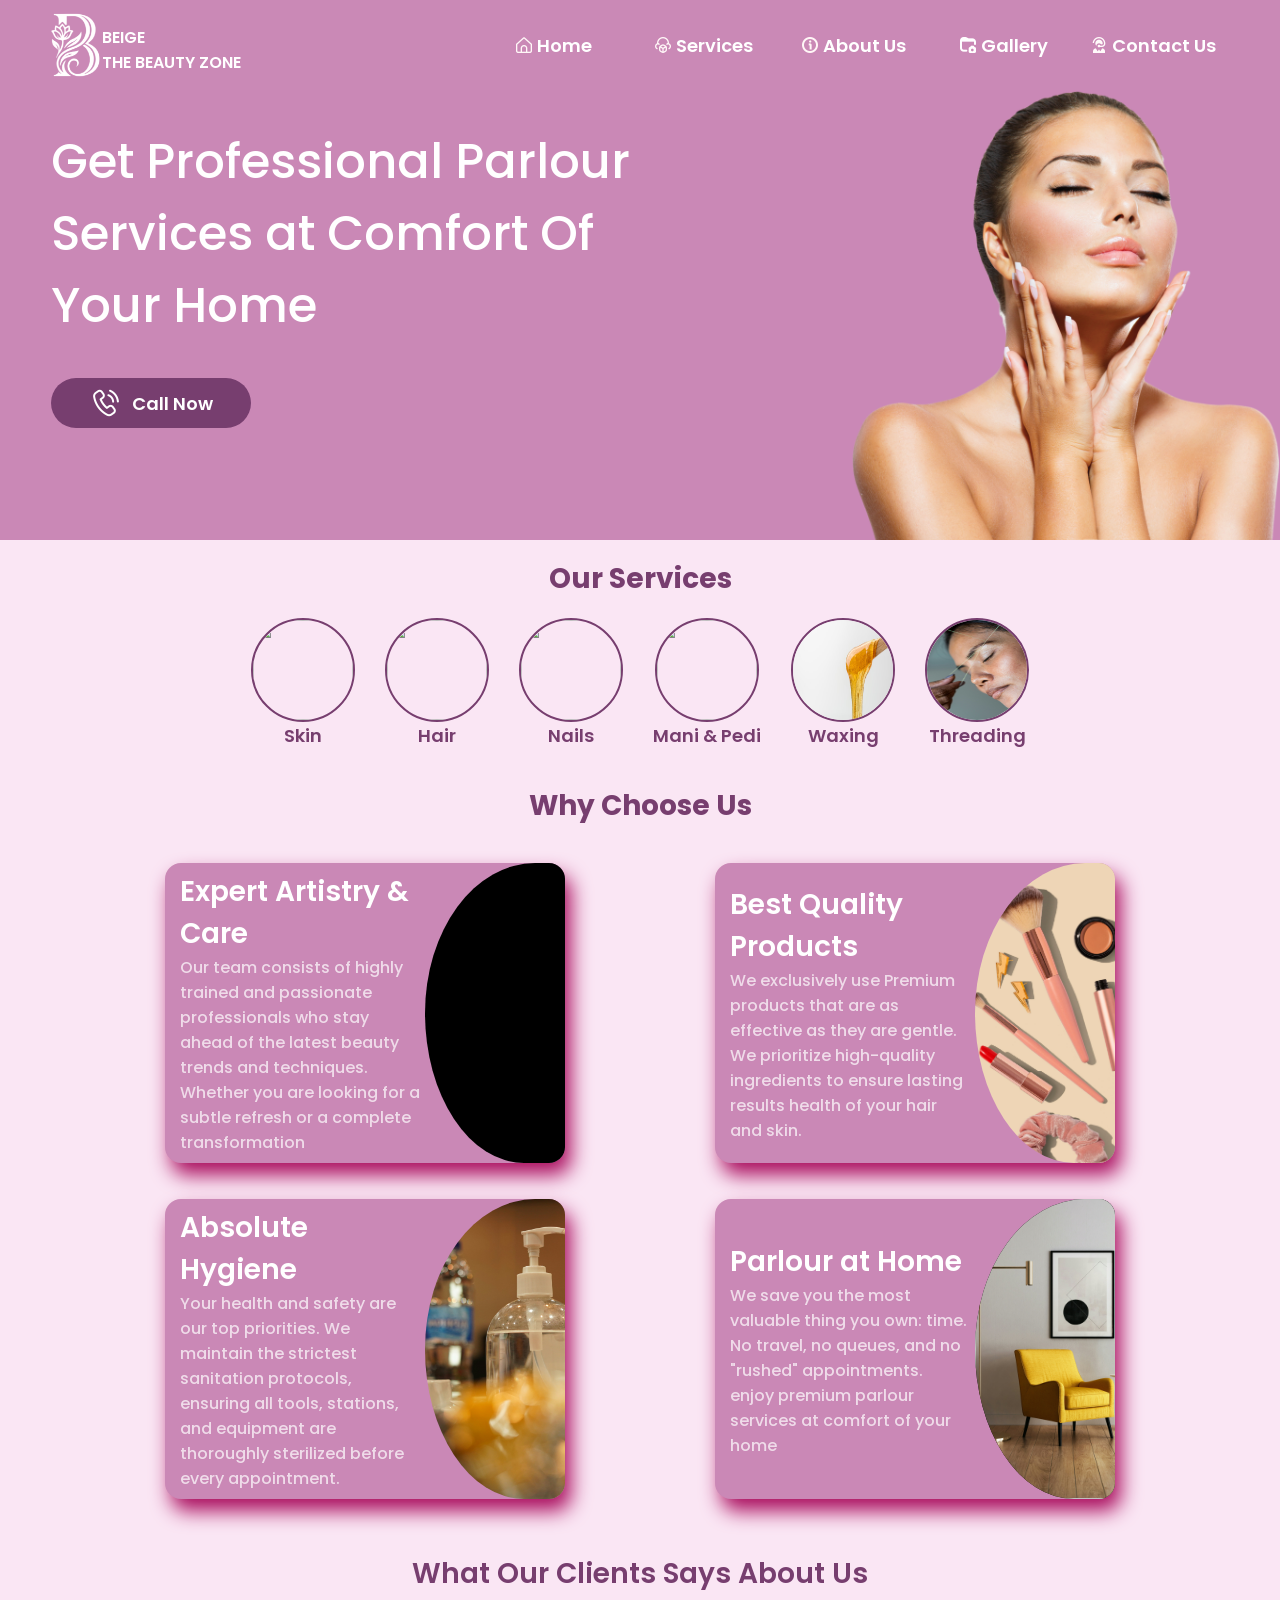
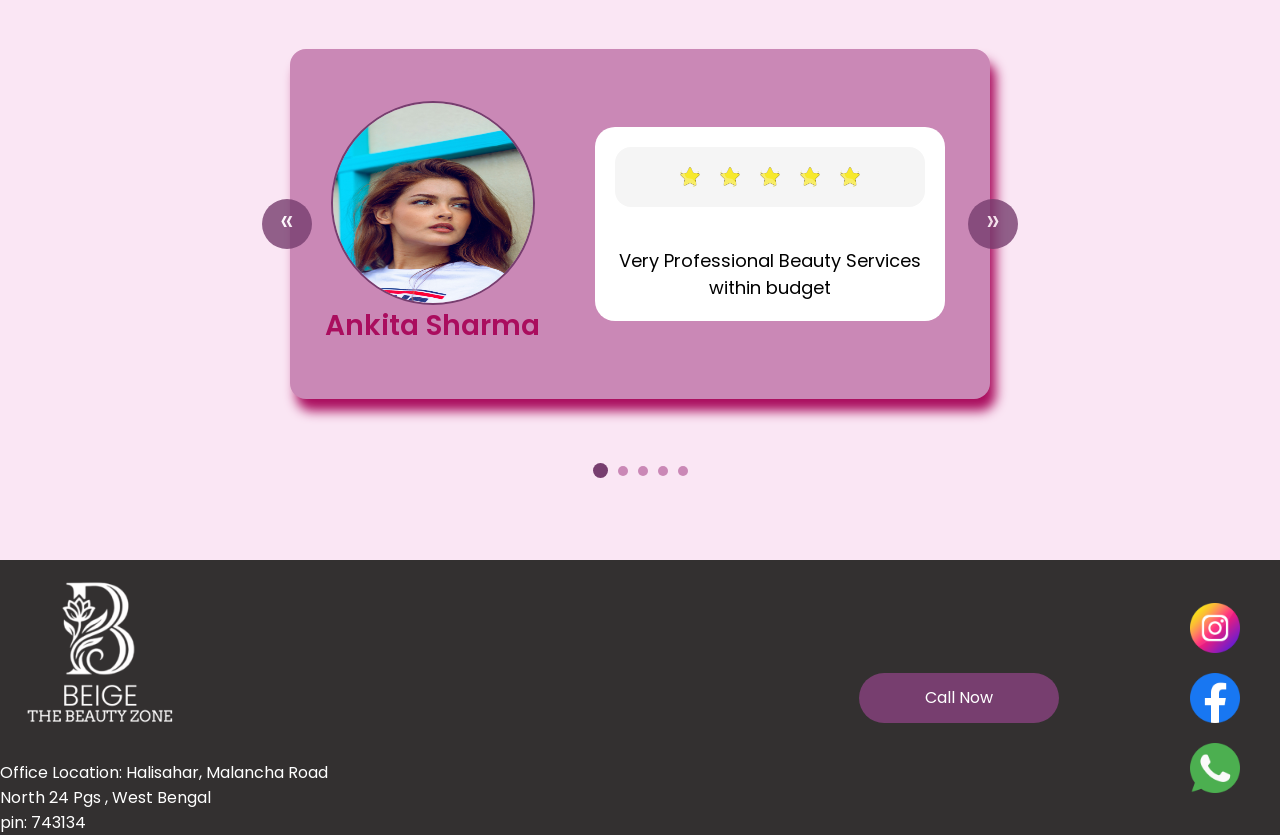
==== commit 04c97197: "Correct the font Size" ====
--- a/index.html
+++ b/index.html
@@ -67,7 +67,7 @@
         <div class="serviceContainer">
             <div class="btn">
                 <img class="skin round" src="images/servicehome/skin.jpg" loading="lazy"></img>
-                <p class="serviceText">skin</p>
+                <p class="serviceText">Skin</p>
             </div>
             <div class="btn">
                 <img class="hair round" src="images/servicehome/hair.jpg" loading="lazy"></img>
@@ -79,7 +79,7 @@
             </div>
             <div class="btn">
                 <img class="mani round" src="images/servicehome/manipedi.jpg" loading="lazy"></img>
-                <p class="serviceText">Mani/Pedi</p>
+                <p class="serviceText">Mani & Pedi</p>
             </div>
             <div class="btn">
                 <img class="waxing round" src="images/servicehome/waxing.jpg" loading="lazy"></img>
@@ -91,7 +91,7 @@
             </div>
         </div>
     </div>
-
+    <!-- why choose Us Section -->
     <div class="section3">
         <h1>Why Choose Us</h1>
         <div class="card_container">
--- a/css/style.css
+++ b/css/style.css
@@ -1,7 +1,7 @@
 @import url('https://fonts.googleapis.com/css2?family=Poppins:ital,wght@0,100;0,200;0,300;0,400;0,500;0,600;0,700;0,800;0,900;1,100;1,200;1,300;1,400;1,500;1,600;1,700;1,800;1,900&display=swap');
 *{ margin: 0;
  padding: 0;
- font-size: 16px;
+ 
 }
 
 
@@ -19,11 +19,10 @@
 
 body{
     max-width:100vw;
-    /* overflow: hidden; */
     font-family: 'Poppins', sans-serif;
      -webkit-tap-highlight-color: transparent;
      background-color: var(--secondary_color);
-    
+    box-sizing: border-box;
 }
 .loading{
     position: fixed;
@@ -67,6 +66,7 @@
     flex-direction: column;
     align-items: flex-start ;
     font-weight: 600;
+    font-size: 18px;
 }
 
 .navContainer{
@@ -76,7 +76,7 @@
     align-items: center;
     justify-content: space-between;
     background-color: var(--primary_color);
-    margin:   0 4vw;
+    margin:0 4vw;
 }
 .menus{
     
@@ -115,6 +115,7 @@
     justify-content: center;
     gap:5px;
     font-weight: 600;
+    font-size:18px;
 }
 
 .menus>ul>li>a>img{
@@ -146,18 +147,18 @@
 }
 
 .sidebar{
-    transition: all 1s ease;
+    transition: all 0.5s ease-in-out;
     position: fixed;
-    width:60vw;
+    width:0px;
     height:100vh;
     top:0vh;
-    right:0px;
+    right:0%;
     display: flex;
     flex-direction: column;
     background-color:#a56697;
-    display: none;
+    overflow-x: hidden;
     opacity: 0.9;
-   backdrop-filter: blur(240px);
+    backdrop-filter: blur(240px);
    
     
 }
@@ -185,9 +186,10 @@
     background-color: var(--btn_color);
 }
 .sidebar>ul>li>a{
-     width:50vw;
+    width:50vw;
     height: 50px;
     color:var(--text);
+    font-size: 16px;
     text-decoration: none;
     display: flex;
     align-items: center;
@@ -211,13 +213,14 @@
     user-select: none;
     --webkit-user-select:none;
     gap:10px;
+    
    
 }
 .callBtn>img{
     width:32px;
 }
 .callBtn>p{
-    font-size: 24px;
+    font-size: 18px;
     font-weight: 600;
     color:var(--text);
 }
@@ -280,7 +283,7 @@
         width:50px;
     }
     .logo>.logoText{
-        font-size: 20px;
+        font-size: 16px;
     }
     .menus{
         display:none
@@ -289,7 +292,9 @@
         display: flex;
     }
     .activeBar{
+       
         display:flex;
+        width:60vw
     }
 
     .bar1{
@@ -307,16 +312,17 @@
         display: none;
     }
 
-
     /* footer section mobile devive */
     footer{
         justify-content: space-evenly;
+        
     }
 
     .fsection1{
         
         justify-content: center;
         gap:20px;
+        font-size: 16px;
     }
     .fsection2{
         
--- a/css/index.css
+++ b/css/index.css
@@ -35,7 +35,6 @@
     background-repeat: no-repeat;
     
     background-position:  right bottom ;
-
 }
 
 .heroText{
@@ -67,7 +66,7 @@
 }
 
 .serviceSection>h1{
-    font-size: 32px;
+    font-size: 28px;
     color:var(--btn_color);
 }
 .serviceContainer{
@@ -100,7 +99,7 @@
     
     
     color:var(--btn_color);
-    font-size: 20px;
+    font-size: 18px;
     font-weight: 600;
     display: block;
     padding:0px auto;
@@ -129,7 +128,7 @@
 }
 .section3>h1{
     text-align: center;
-    font-size: 32px;
+    font-size: 28px;
     color: var(--btn_color);
 }
 .card_container{
@@ -167,8 +166,8 @@
     justify-content: center;
     padding:15px;
 }
-.desc>h1{
-    font-size: 32px;
+.desc>.heading{
+    font-size: 28px;
     color:white;
     font-weight: 600;
    
@@ -178,6 +177,7 @@
     font-weight: 500;
     color:white;
     opacity: 0.7;
+    font-size: 16px;
 }
 .card_image{
     width:55%;
@@ -188,7 +188,6 @@
     position: absolute;
     object-fit: cover;
     right:-20%;
-    ;
     background-size: cover;
     background-position: -80px;
     background-repeat: no-repeat;
@@ -223,7 +222,7 @@
 }
 
 .testimonial_section>h1{
-    font-size: 32px;
+    font-size: 28px;
     font-weight: 600;
     color:var(--btn_color);
     max-width: 80vw;
@@ -232,7 +231,7 @@
 }
 .testimonial_container_1{
     /* position: absolute; */
-    margin-top:10vh;
+    margin-top:2vh;
     max-width:100vw;
     box-sizing: border-box;
     overflow: hidden;
@@ -275,13 +274,13 @@
     border: 2px solid var(--btn_color)
 } 
 .cname{
-    font-size:32px;
+    font-size:28px;
     font-weight: 600;
     color:var(--shadow1);
     text-align: center;
 }
 .review_text{
-    font-size: 32px;
+    font-size: 18px;
     font-weight: 400;
    text-align: center;
     color:black;
@@ -399,8 +398,27 @@
         font-weight: 600;
         margin-left: 7vw;
     }
+    .serviceSection>h1{
+        font-size: 22px;
+    }
+    .serviceContainer>.btn{
+        font-size: 16px;
+    }
+
+    .section3>h1{
+        font-size: 22px;
+    }
+    .card>.desc>.heading{
+        font-size: 22px;
+    }
+    .card>.desc>.para{
+        font-size: 14px;
+    }
+    .testimonial_section>h1{
+        font-size: 22px;
+    }
     .callBtn>p{
-        font-size: 1rem;
+        font-size: 16px;
         font-weight: 700;
 
     }
@@ -424,6 +442,12 @@
     .customer_info{
         margin-top: 20px;
     }
+    .cname{
+        font-size: 22px;
+    }
+    .review_text{
+        font-size: 16px;
+    }
     .reviewSection{
         width:90%;
         margin-bottom: 20px;
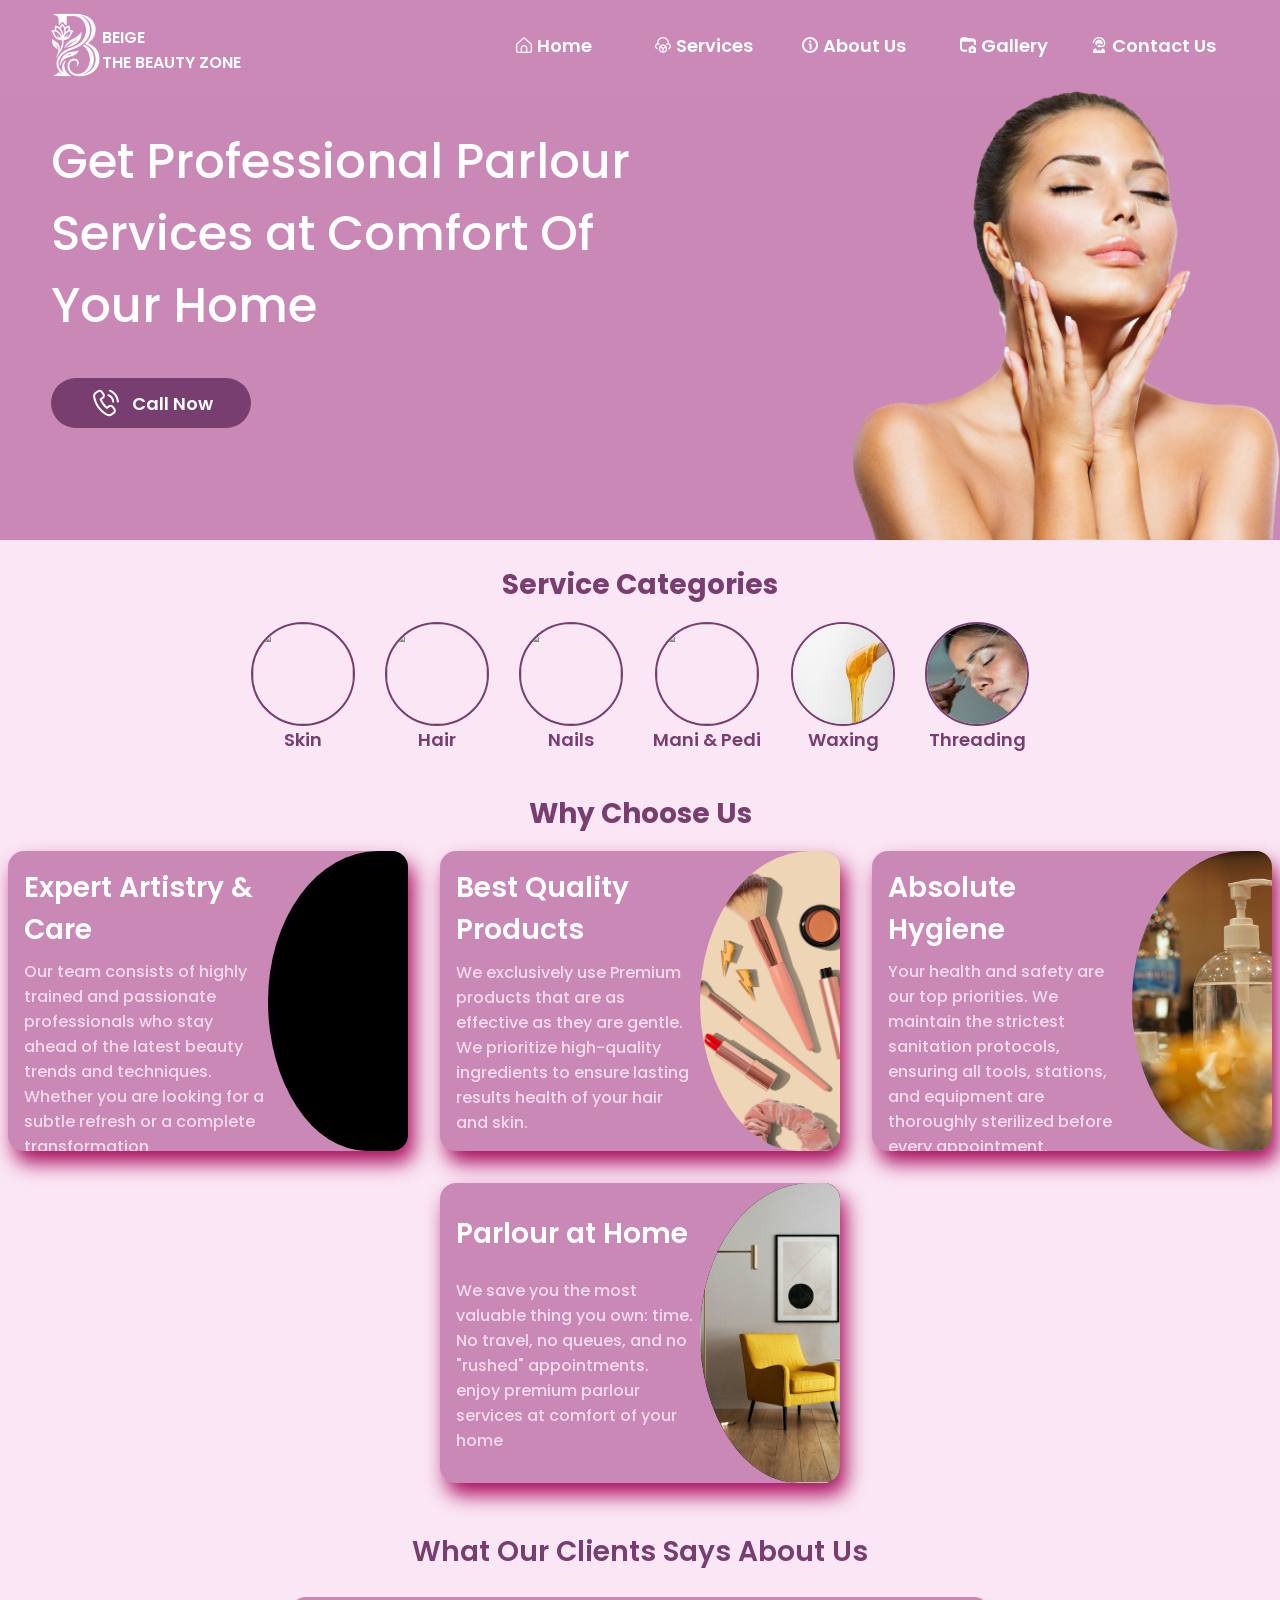
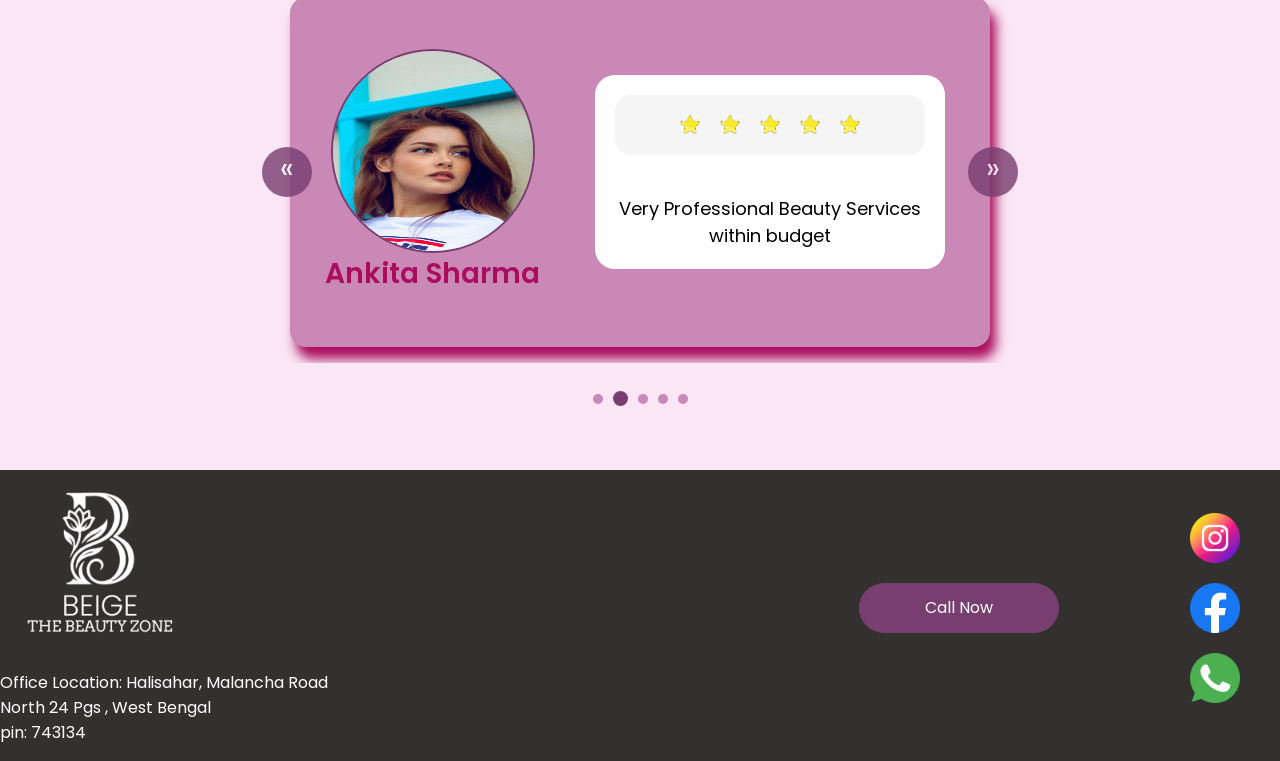
==== commit 9bafc1b4: "Fix Spacing in home and Service Pages" ====
--- a/index.html
+++ b/index.html
@@ -63,7 +63,7 @@
     </div>
 
     <div class="serviceSection">
-        <h1>Our Services</h1>
+        <h1>Service Categories</h1>
         <div class="serviceContainer">
             <div class="btn">
                 <img class="skin round" src="images/servicehome/skin.jpg" loading="lazy"></img>
--- a/css/style.css
+++ b/css/style.css
@@ -238,6 +238,7 @@
     display: flex;
     align-items: center;
     justify-content: space-between;
+    padding-bottom: 16px;
 }
 .fsection1{
     width:40%;
--- a/css/index.css
+++ b/css/index.css
@@ -35,6 +35,7 @@
     background-repeat: no-repeat;
     
     background-position:  right bottom ;
+    margin-bottom: 16px;
 }
 
 .heroText{
@@ -54,12 +55,13 @@
 /* Service Section Design */
 
 .serviceSection{
-    padding:2vh 2vw;
-    margin-top: 0;
+    /* padding:2vh 2vw; */
+    
+    margin: 16px 8px;
     background-color: var(--secondary_color);
     max-width:100vw ;
     display: flex;
-    gap:2vh;
+    gap:8px;
     flex-direction: column;
     justify-content: center;
     align-items: center;
@@ -68,6 +70,7 @@
 .serviceSection>h1{
     font-size: 28px;
     color:var(--btn_color);
+    margin:8px 0;
 }
 .serviceContainer{
     max-width: 100vw;
@@ -123,10 +126,10 @@
     display: flex;
     justify-content: space-between;
     flex-direction: column;
-    padding-top: 2vh;
-    padding-bottom: 2vh;
+    margin: 32px 8px;
 }
 .section3>h1{
+    margin: 8px 0px;
     text-align: center;
     font-size: 28px;
     color: var(--btn_color);
@@ -134,10 +137,10 @@
 .card_container{
     display: flex;
     justify-content: space-evenly;
-    gap:4vh;
+    gap:32px;
     flex-wrap: wrap;
-    padding : 4vh 4vw;
-
+    /* padding : 4vh 4vw; */
+    margin:8px 0
 }
 .card{
     user-select: none;
@@ -155,7 +158,7 @@
     
 }
 .card:hover{
-    top:-10px;
+    /* top:-10px; */
     transition: all 5ms ease-out;
     
 }
@@ -163,8 +166,9 @@
     width:60%;
     display: flex;
     flex-direction: column;
-    justify-content: center;
-    padding:15px;
+    justify-content: space-evenly;
+    gap:8px;
+    padding:16px;
 }
 .desc>.heading{
     font-size: 28px;
@@ -216,22 +220,23 @@
     display: flex ;
     flex-direction: column;
     align-items: center;
-    margin-bottom: 4vh;
+    margin: 32px 0
 
 
 }
 
 .testimonial_section>h1{
+    margin:8px 0;
     font-size: 28px;
     font-weight: 600;
     color:var(--btn_color);
-    max-width: 80vw;
+    max-width: 60vw;
     text-align: center;
     
 }
 .testimonial_container_1{
     /* position: absolute; */
-    margin-top:2vh;
+    /* margin-top:2vh; */
     max-width:100vw;
     box-sizing: border-box;
     overflow: hidden;
@@ -246,7 +251,7 @@
 
 }
 .cardslides{
-    margin:  4vh 0vw;
+     margin:  16px 0;
     width:700px;
     min-height:350px;
     display: flex;
@@ -340,7 +345,7 @@
     gap:10px;
     /* position: absolute; */
     bottom:20px;
-    padding-bottom: 4vh;
+    margin-bottom: 32px;
     align-items: center;
     box-sizing: border-box;
 }
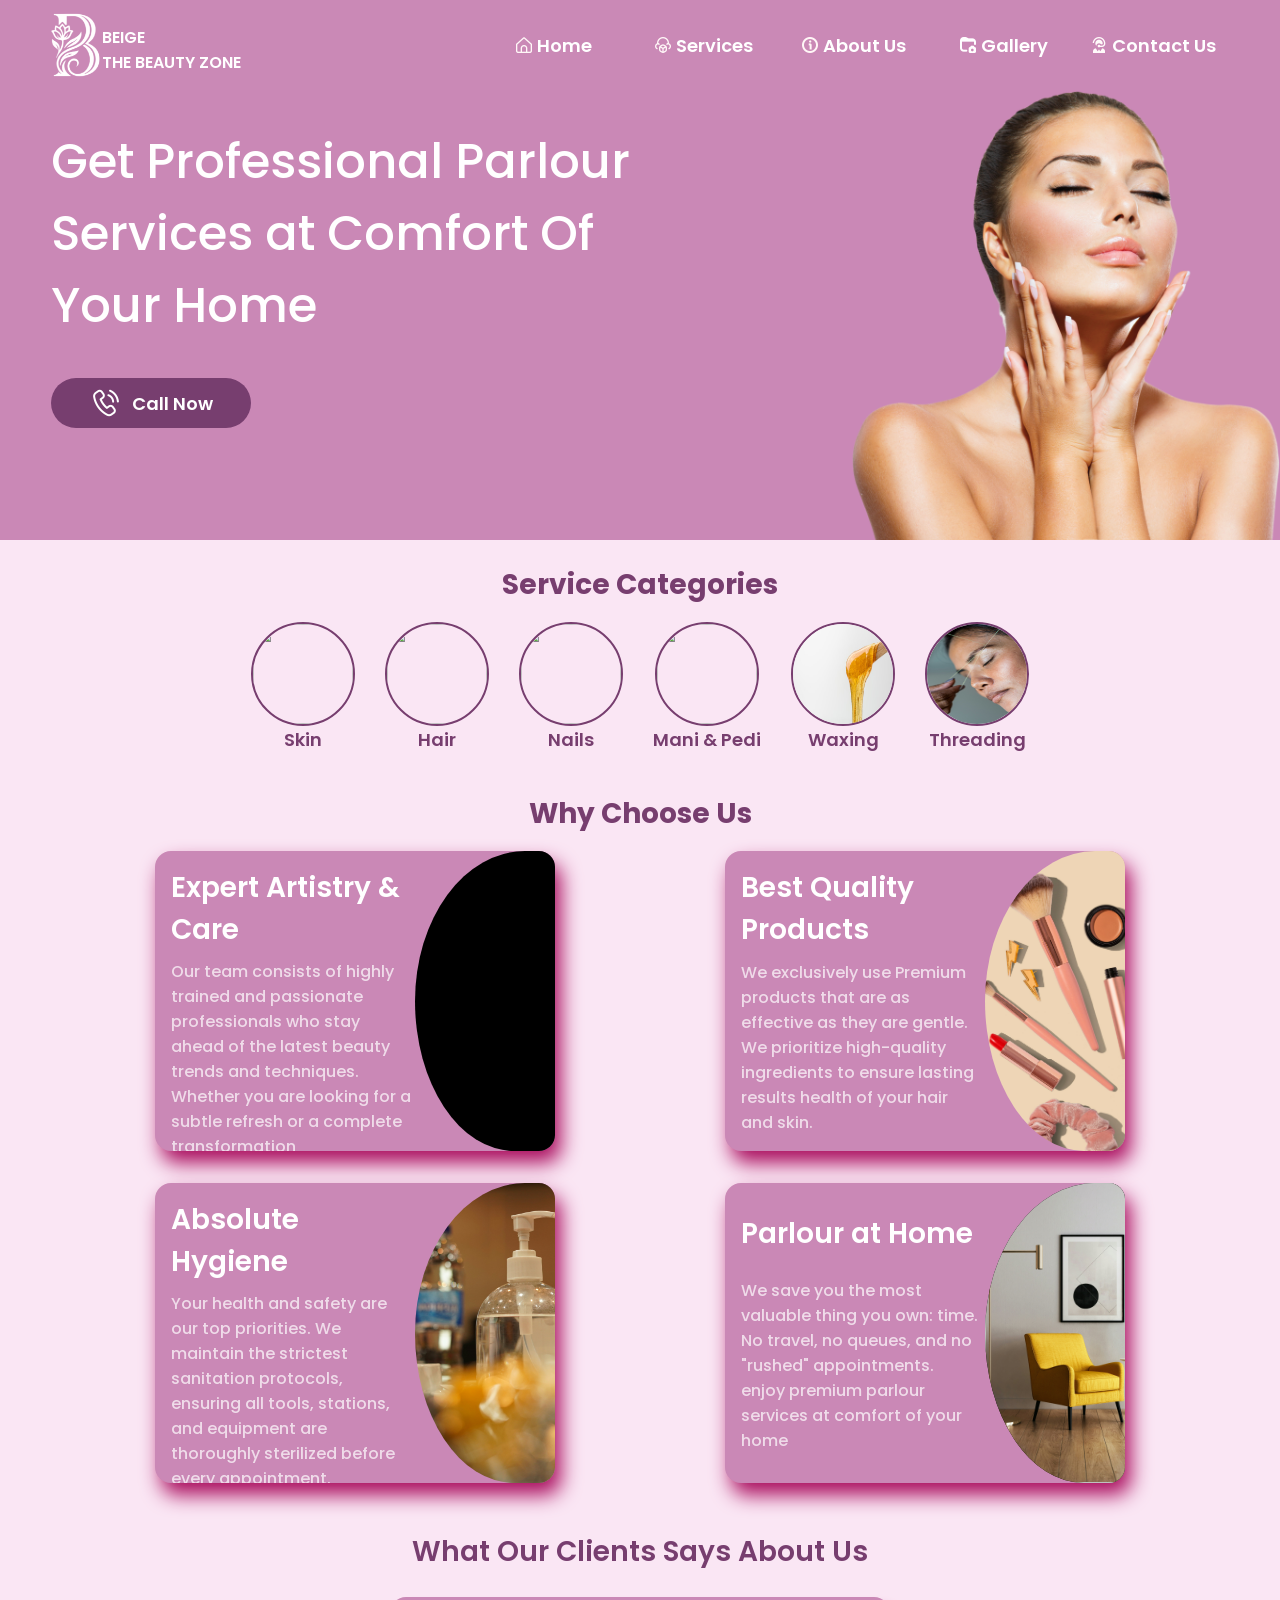
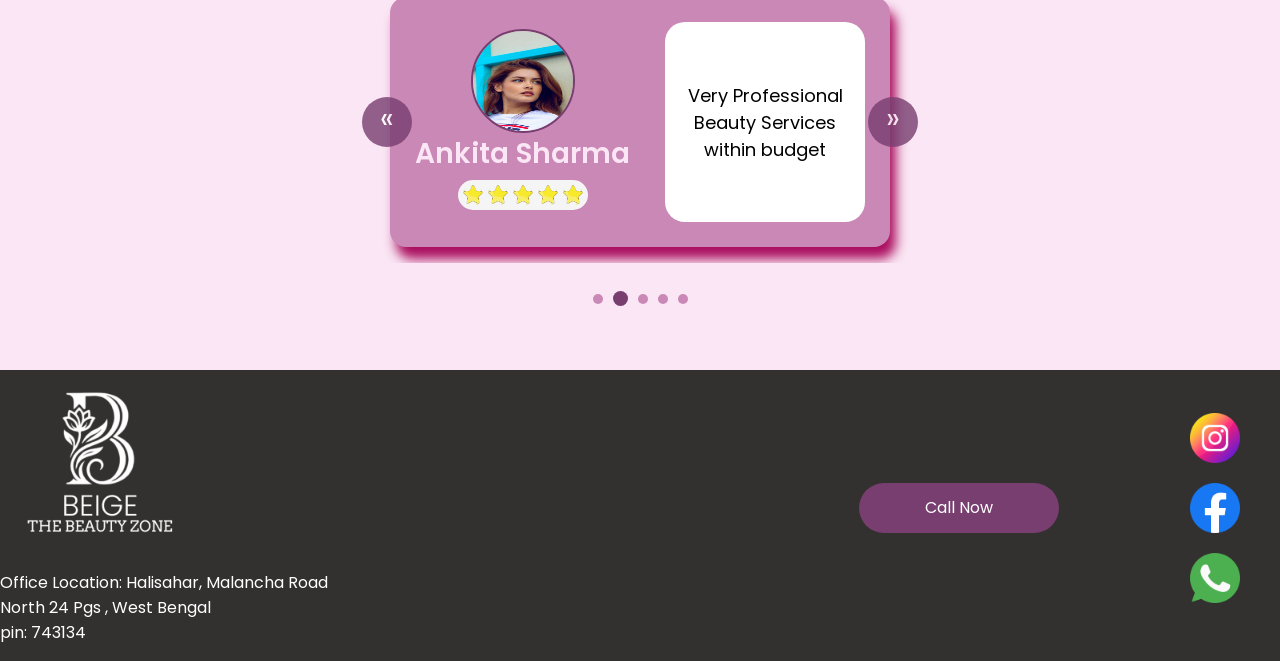
==== commit 660ab263: "Correct the design of Testimoial Sections card slides" ====
--- a/index.html
+++ b/index.html
@@ -154,102 +154,118 @@
                     <div class="customer_info">
                         <img src="images/testimonial/ayo-ogunseinde-6W4F62sN_yI-unsplash (1).jpg" alt=""
                             class="customerImage" loading="lazy">
-                        <h1 class="cname">Ankita Sharma</h1>
-                    </div>
-                    <div class="reviewSection">
-                        <div class="reviewStar">
-                            <img src="images/testimonial/—Pngtree—gold star clipart vector_9101908.png" alt="">
-                            <img src="images/testimonial/—Pngtree—gold star clipart vector_9101908.png" alt="">
-                            <img src="images/testimonial/—Pngtree—gold star clipart vector_9101908.png" alt="">
-                            <img src="images/testimonial/—Pngtree—gold star clipart vector_9101908.png" alt="">
-                            <img src="images/testimonial/—Pngtree—gold star clipart vector_9101908.png" alt="">
-                        </div>
-                        <div class="review_text">Very Professional
-                            Beauty Services
-                            within budget
-                        </div>
-                    </div>
-                </div>
-                <div class="cardslides fade">
-                    <div class="customer_info">
-                        <img src="images/testimonial/ayo-ogunseinde-6W4F62sN_yI-unsplash (1).jpg" alt=""
-                            class="customerImage" loading="lazy">
-                        <h1 class="cname">Ankita Sharma</h1>
-                    </div>
-                    <div class="reviewSection">
-                        <div class="reviewStar">
-                            <img src="images/testimonial/—Pngtree—gold star clipart vector_9101908.png" alt="">
-                            <img src="images/testimonial/—Pngtree—gold star clipart vector_9101908.png" alt="">
-                            <img src="images/testimonial/—Pngtree—gold star clipart vector_9101908.png" alt="">
-                            <img src="images/testimonial/—Pngtree—gold star clipart vector_9101908.png" alt="">
-                            <img src="images/testimonial/—Pngtree—gold star clipart vector_9101908.png" alt="">
-                        </div>
-                        <div class="review_text">Very Professional
-                            Beauty Services
-                            within budget
-                        </div>
-                    </div>
-                </div>
-                <div class="cardslides fade">
-                    <div class="customer_info">
-                        <img src="images/testimonial/ayo-ogunseinde-6W4F62sN_yI-unsplash (1).jpg" alt=""
-                            class="customerImage" loading="lazy">
-                        <h1 class="cname">Ankita Sharma</h1>
-                    </div>
-                    <div class="reviewSection">
-                        <div class="reviewStar">
-                            <img src="images/testimonial/—Pngtree—gold star clipart vector_9101908.png" alt="">
-                            <img src="images/testimonial/—Pngtree—gold star clipart vector_9101908.png" alt="">
-                            <img src="images/testimonial/—Pngtree—gold star clipart vector_9101908.png" alt="">
-                            <img src="images/testimonial/—Pngtree—gold star clipart vector_9101908.png" alt="">
-                            <img src="images/testimonial/—Pngtree—gold star clipart vector_9101908.png" alt="">
-                        </div>
-                        <div class="review_text">Very Professional
-                            Beauty Services
-                            within budget
-                        </div>
-                    </div>
-                </div>
-                <div class="cardslides fade">
-                    <div class="customer_info">
-                        <img src="images/testimonial/ayo-ogunseinde-6W4F62sN_yI-unsplash (1).jpg" alt=""
-                            class="customerImage" loading="lazy">
-                        <h1 class="cname">Ankita Sharma</h1>
-                    </div>
-                    <div class="reviewSection">
-                        <div class="reviewStar">
-                            <img src="images/testimonial/—Pngtree—gold star clipart vector_9101908.png" alt="">
-                            <img src="images/testimonial/—Pngtree—gold star clipart vector_9101908.png" alt="">
-                            <img src="images/testimonial/—Pngtree—gold star clipart vector_9101908.png" alt="">
-                            <img src="images/testimonial/—Pngtree—gold star clipart vector_9101908.png" alt="">
-                            <img src="images/testimonial/—Pngtree—gold star clipart vector_9101908.png" alt="">
-                        </div>
-                        <div class="review_text">Very Professional
-                            Beauty Services
-                            within budget
-                        </div>
-                    </div>
-                </div>
-                <div class="cardslides fade">
-                    <div class="customer_info">
-                        <img src="images/testimonial/ayo-ogunseinde-6W4F62sN_yI-unsplash (1).jpg" alt=""
-                            class="customerImage" loading="lazy">
-                        <h1 class="cname">Ankita Sharma</h1>
-                    </div>
-                    <div class="reviewSection">
-                        <div class="reviewStar">
-                            <img src="images/testimonial/—Pngtree—gold star clipart vector_9101908.png" alt="">
-                            <img src="images/testimonial/—Pngtree—gold star clipart vector_9101908.png" alt="">
-                            <img src="images/testimonial/—Pngtree—gold star clipart vector_9101908.png" alt="">
-                            <img src="images/testimonial/—Pngtree—gold star clipart vector_9101908.png" alt="">
-                            <img src="images/testimonial/—Pngtree—gold star clipart vector_9101908.png" alt="">
-                        </div>
-                        <div class="review_text">Very Professional
-                            Beauty Services
-                            within budget
-                        </div>
-                    </div>
-                </div>
+                        <div class="cdesc">
+                            <h1 class="cname">Ankita Sharma</h1>
+                            <div class="reviewStar">
+                                <img src="images/testimonial/—Pngtree—gold star clipart vector_9101908.png" alt="">
+                                <img src="images/testimonial/—Pngtree—gold star clipart vector_9101908.png" alt="">
+                                <img src="images/testimonial/—Pngtree—gold star clipart vector_9101908.png" alt="">
+                                <img src="images/testimonial/—Pngtree—gold star clipart vector_9101908.png" alt="">
+                                <img src="images/testimonial/—Pngtree—gold star clipart vector_9101908.png" alt="">
+                            </div>
+                        </div>
+                    </div>
+                    <div class="reviewSection">
+                        
+                        <div class="review_text">Very Professional
+                            Beauty Services
+                            within budget
+                        </div>
+                    </div>
+                </div>
+                <div class="cardslides  fade">
+                    <div class="customer_info">
+                        <img src="images/testimonial/ayo-ogunseinde-6W4F62sN_yI-unsplash (1).jpg" alt=""
+                            class="customerImage" loading="lazy">
+                        <div class="cdesc">
+                            <h1 class="cname">Ankita Sharma</h1>
+                            <div class="reviewStar">
+                                <img src="images/testimonial/—Pngtree—gold star clipart vector_9101908.png" alt="">
+                                <img src="images/testimonial/—Pngtree—gold star clipart vector_9101908.png" alt="">
+                                <img src="images/testimonial/—Pngtree—gold star clipart vector_9101908.png" alt="">
+                                <img src="images/testimonial/—Pngtree—gold star clipart vector_9101908.png" alt="">
+                                <img src="images/testimonial/—Pngtree—gold star clipart vector_9101908.png" alt="">
+                            </div>
+                        </div>
+                    </div>
+                    <div class="reviewSection">
+                        
+                        <div class="review_text">Very Professional
+                            Beauty Services
+                            within budget
+                        </div>
+                    </div>
+                </div>
+                <div class="cardslides  fade">
+                    <div class="customer_info">
+                        <img src="images/testimonial/ayo-ogunseinde-6W4F62sN_yI-unsplash (1).jpg" alt=""
+                            class="customerImage" loading="lazy">
+                        <div class="cdesc">
+                            <h1 class="cname">Ankita Sharma</h1>
+                            <div class="reviewStar">
+                                <img src="images/testimonial/—Pngtree—gold star clipart vector_9101908.png" alt="">
+                                <img src="images/testimonial/—Pngtree—gold star clipart vector_9101908.png" alt="">
+                                <img src="images/testimonial/—Pngtree—gold star clipart vector_9101908.png" alt="">
+                                <img src="images/testimonial/—Pngtree—gold star clipart vector_9101908.png" alt="">
+                                <img src="images/testimonial/—Pngtree—gold star clipart vector_9101908.png" alt="">
+                            </div>
+                        </div>
+                    </div>
+                    <div class="reviewSection">
+                        
+                        <div class="review_text">Very Professional
+                            Beauty Services
+                            within budget
+                        </div>
+                    </div>
+                </div>
+                <div class="cardslides  fade">
+                    <div class="customer_info">
+                        <img src="images/testimonial/ayo-ogunseinde-6W4F62sN_yI-unsplash (1).jpg" alt=""
+                            class="customerImage" loading="lazy">
+                        <div class="cdesc">
+                            <h1 class="cname">Ankita Sharma</h1>
+                            <div class="reviewStar">
+                                <img src="images/testimonial/—Pngtree—gold star clipart vector_9101908.png" alt="">
+                                <img src="images/testimonial/—Pngtree—gold star clipart vector_9101908.png" alt="">
+                                <img src="images/testimonial/—Pngtree—gold star clipart vector_9101908.png" alt="">
+                                <img src="images/testimonial/—Pngtree—gold star clipart vector_9101908.png" alt="">
+                                <img src="images/testimonial/—Pngtree—gold star clipart vector_9101908.png" alt="">
+                            </div>
+                        </div>
+                    </div>
+                    <div class="reviewSection">
+                        
+                        <div class="review_text">Very Professional
+                            Beauty Services
+                            within budget
+                        </div>
+                    </div>
+                </div>
+                <div class="cardslides  fade">
+                    <div class="customer_info">
+                        <img src="images/testimonial/ayo-ogunseinde-6W4F62sN_yI-unsplash (1).jpg" alt=""
+                            class="customerImage" loading="lazy">
+                        <div class="cdesc">
+                            <h1 class="cname">Ankita Sharma</h1>
+                            <div class="reviewStar">
+                                <img src="images/testimonial/—Pngtree—gold star clipart vector_9101908.png" alt="">
+                                <img src="images/testimonial/—Pngtree—gold star clipart vector_9101908.png" alt="">
+                                <img src="images/testimonial/—Pngtree—gold star clipart vector_9101908.png" alt="">
+                                <img src="images/testimonial/—Pngtree—gold star clipart vector_9101908.png" alt="">
+                                <img src="images/testimonial/—Pngtree—gold star clipart vector_9101908.png" alt="">
+                            </div>
+                        </div>
+                    </div>
+                    <div class="reviewSection">
+                        
+                        <div class="review_text">Very Professional
+                            Beauty Services
+                            within budget
+                        </div>
+                    </div>
+                </div>
+                
             
             <div class="next">&raquo;</div>
            
--- a/css/index.css
+++ b/css/index.css
@@ -121,12 +121,13 @@
 
 /* why choose us section design */
 .section3{
+    max-width:100vw;
     user-select: none;
     -webkit-user-select:none;
     display: flex;
-    justify-content: space-between;
-    flex-direction: column;
-    margin: 32px 8px;
+    justify-content: space-evenly;
+    flex-direction: column;
+    margin: 32px 16px;
 }
 .section3>h1{
     margin: 8px 0px;
@@ -252,8 +253,8 @@
 }
 .cardslides{
      margin:  16px 0;
-    width:700px;
-    min-height:350px;
+    width:500px;
+    min-height:250px;
     display: flex;
     flex-wrap: wrap;
    
@@ -267,21 +268,23 @@
    box-shadow: 6px 12px 12px var(--shadow1);
 }
 .customer_info{
+    
     display:flex;
     flex-direction: column;
     align-items: center;
+    justify-content: center;
 
 }
 .customerImage{
-    width:200px;
-    height:200px;
+    width:100px;
+    height:100px;
     border-radius: 50%;
     border: 2px solid var(--btn_color)
 } 
 .cname{
     font-size:28px;
     font-weight: 600;
-    color:var(--shadow1);
+    color:var(--secondary_text);
     text-align: center;
 }
 .review_text{
@@ -294,24 +297,31 @@
 .reviewStar{
     display: flex;
     justify-content: center;
-    gap:20px;
-    padding:20px;
+    gap:5px;
+    padding:5px;
     background-color: whitesmoke;
-    margin:  20px;
+    margin: 5px;
     border-radius: 16px;
+}
+.cdesc{
+    display: flex;
+    flex-direction: column;
+    align-items:center ;
+    justify-content: flex-start;
 }
 .reviewStar>img{
     width:20px;
 }
 .reviewSection{
-    width:50%;
-    height:90%;
+    width:40%;
+    height:200px;
     background-color: var(--text);
     display: flex;
     flex-direction: column;
     border-radius: 20px;
-    margin:10px;
-
+    /* margin:10px; */
+    justify-content: center;
+    align-items:center;
 }
 .prev,.next{
     width:50px;
@@ -441,21 +451,43 @@
     .cardslides{
         width:80vw;
         /* background-color: #fff; */
-
+        flex-direction: column;
+        justify-content: center;
+        align-items: center;
         
     }
     .customer_info{
-        margin-top: 20px;
+        width:90%;
+        margin:8px;
+        display: flex;
+        flex-direction: row;
+        gap:8px;
+        justify-content: flex-start
+    }
+
+    .customer_info>img{
+        width:80px;
+        height:80px;
     }
     .cname{
-        font-size: 22px;
+        font-size: 16px;
+        color:var(--secondary_color)
+    }
+    .reviewStar{
+        margin:8px;
     }
     .review_text{
         font-size: 16px;
+        text-align: center;
     }
     .reviewSection{
         width:90%;
-        margin-bottom: 20px;
+        height:40%;
+        margin:8px;
+        flex-direction: column;
+        justify-content: center;
+        align-items: center;
+        gap:8px;
     }
     .prev{
         left: 20px;
